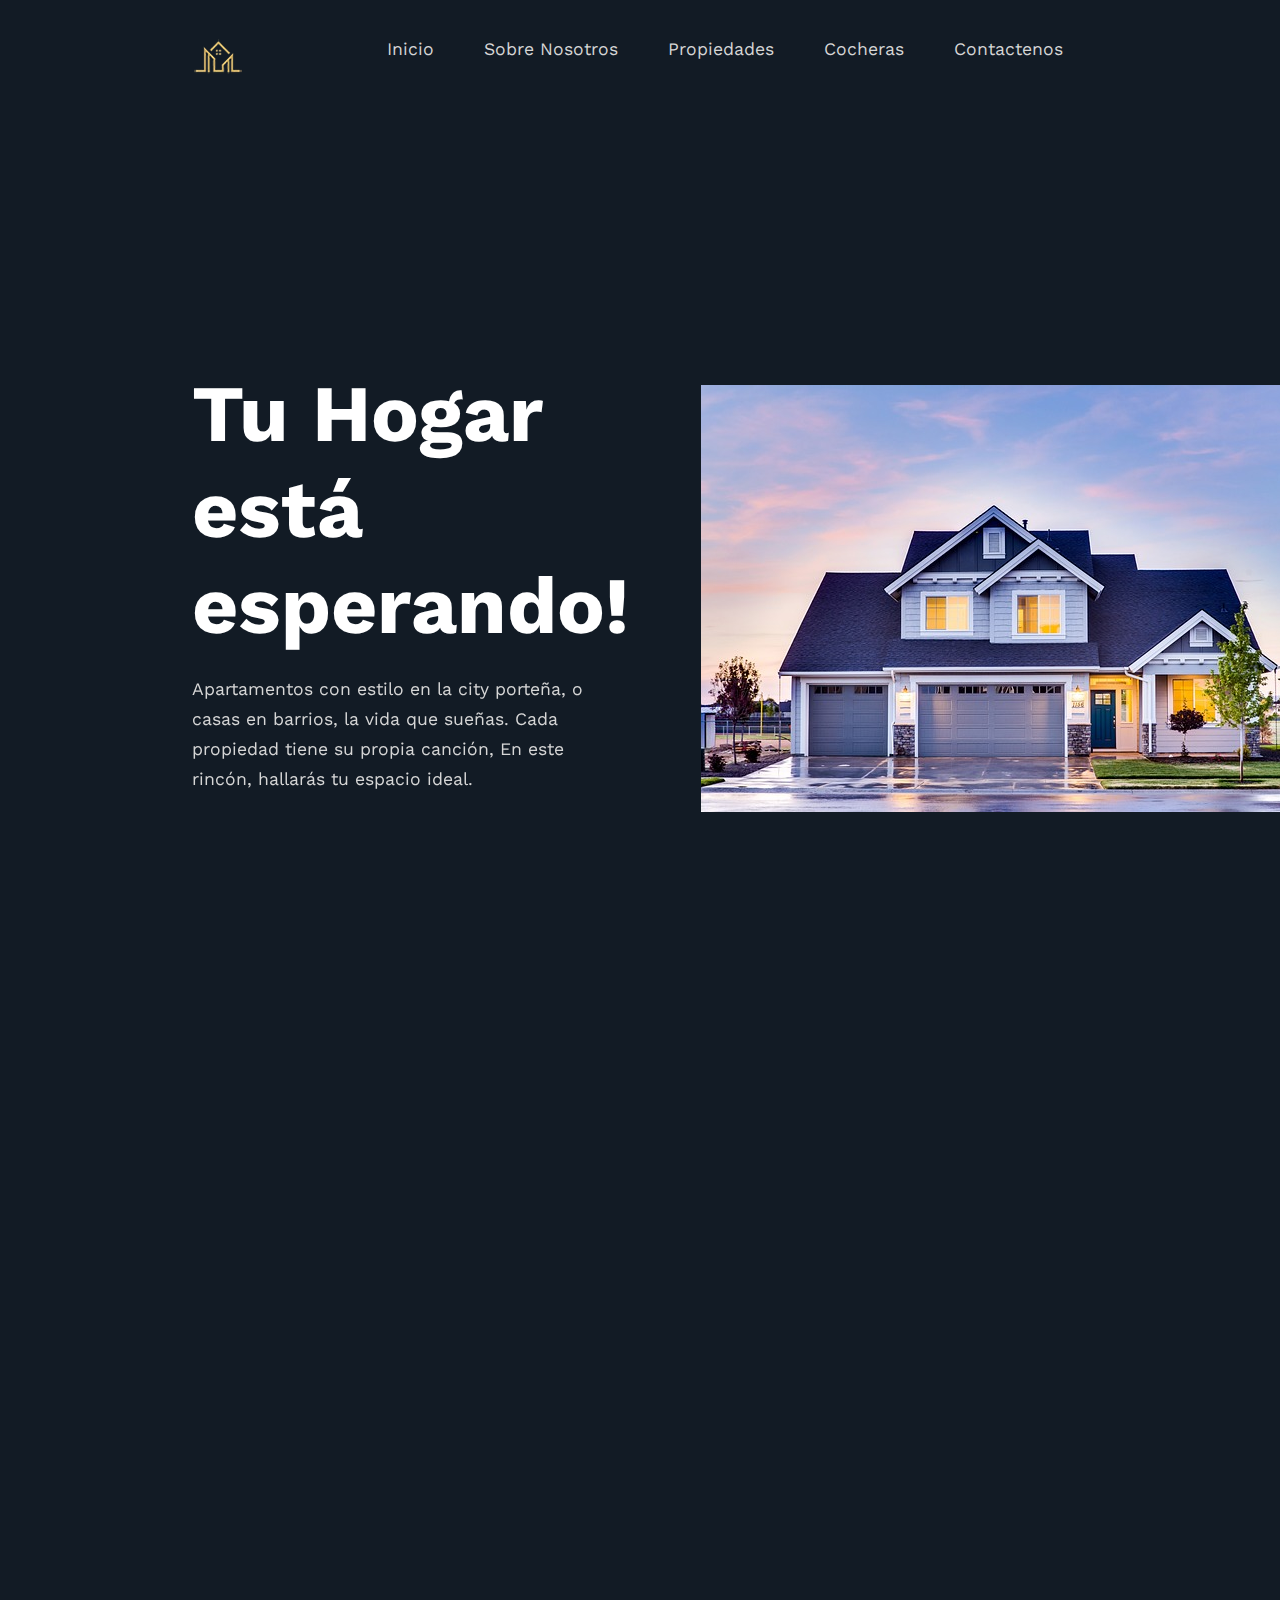
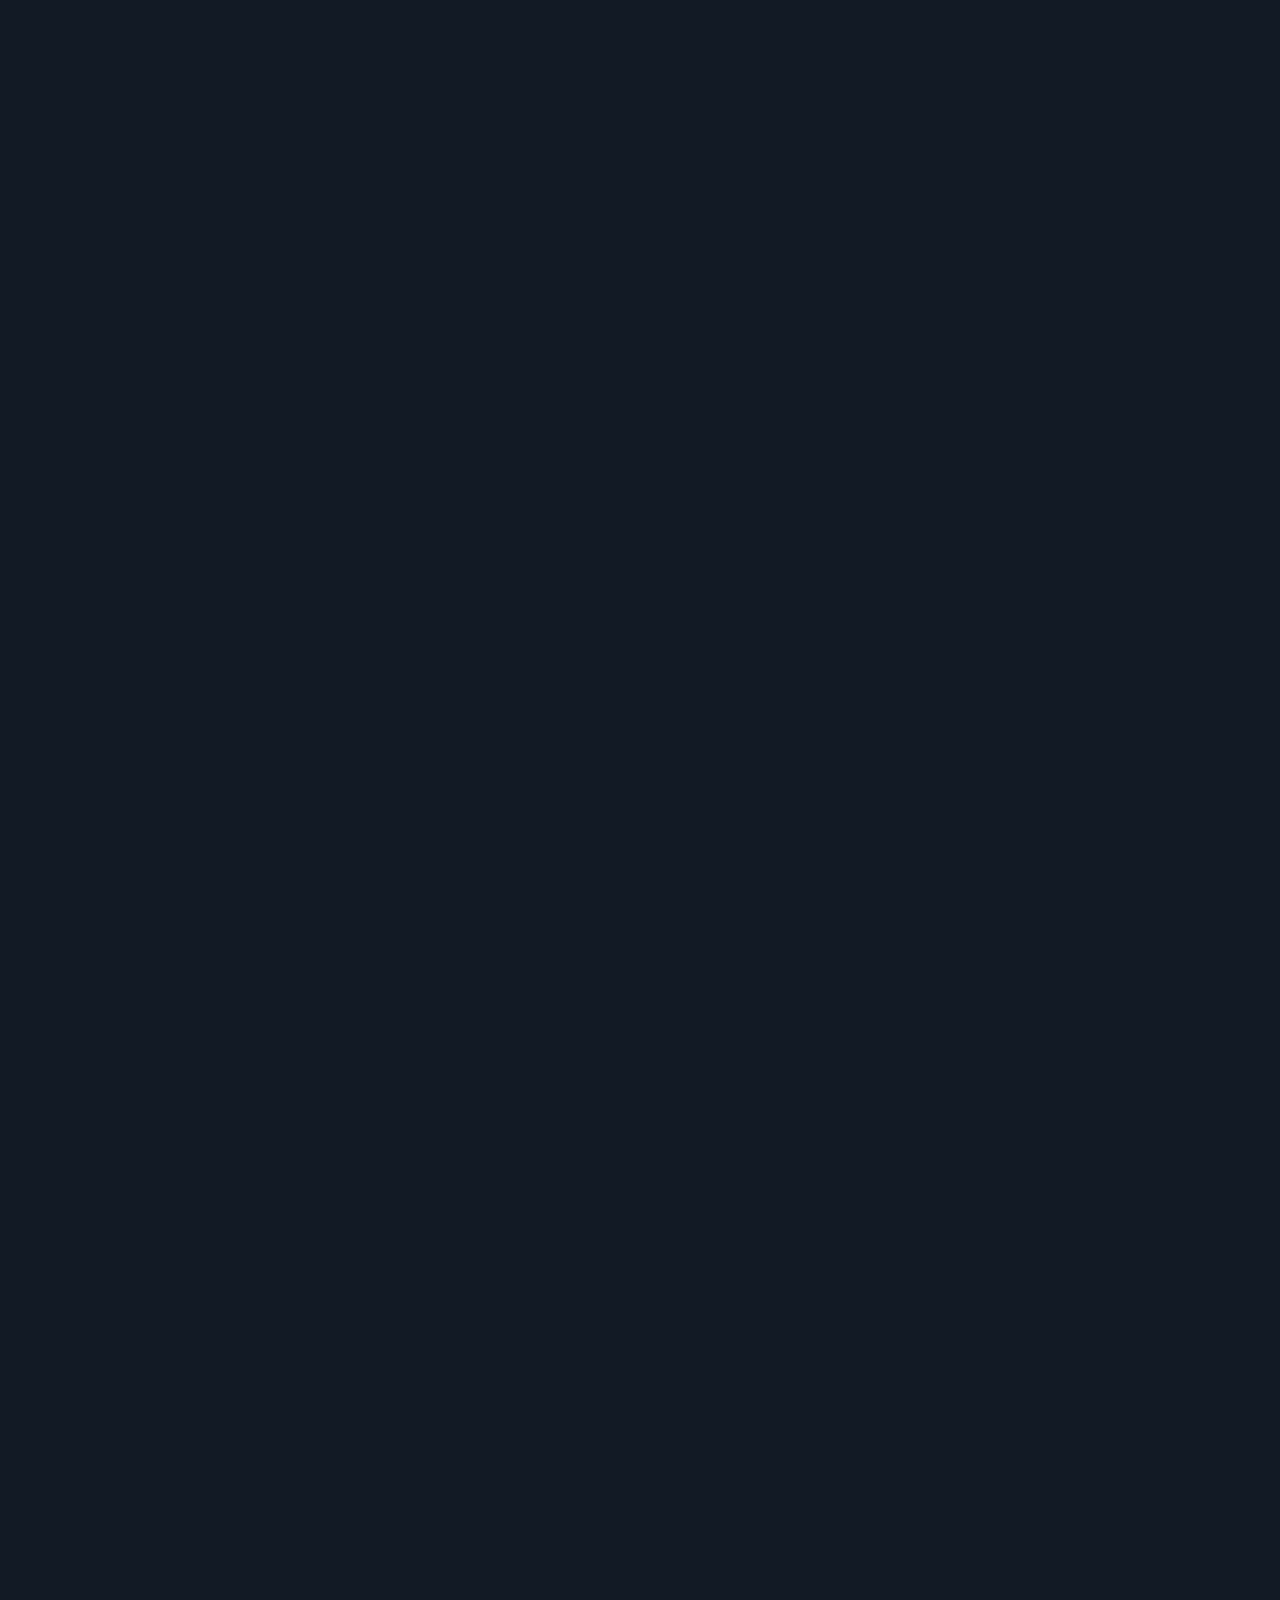
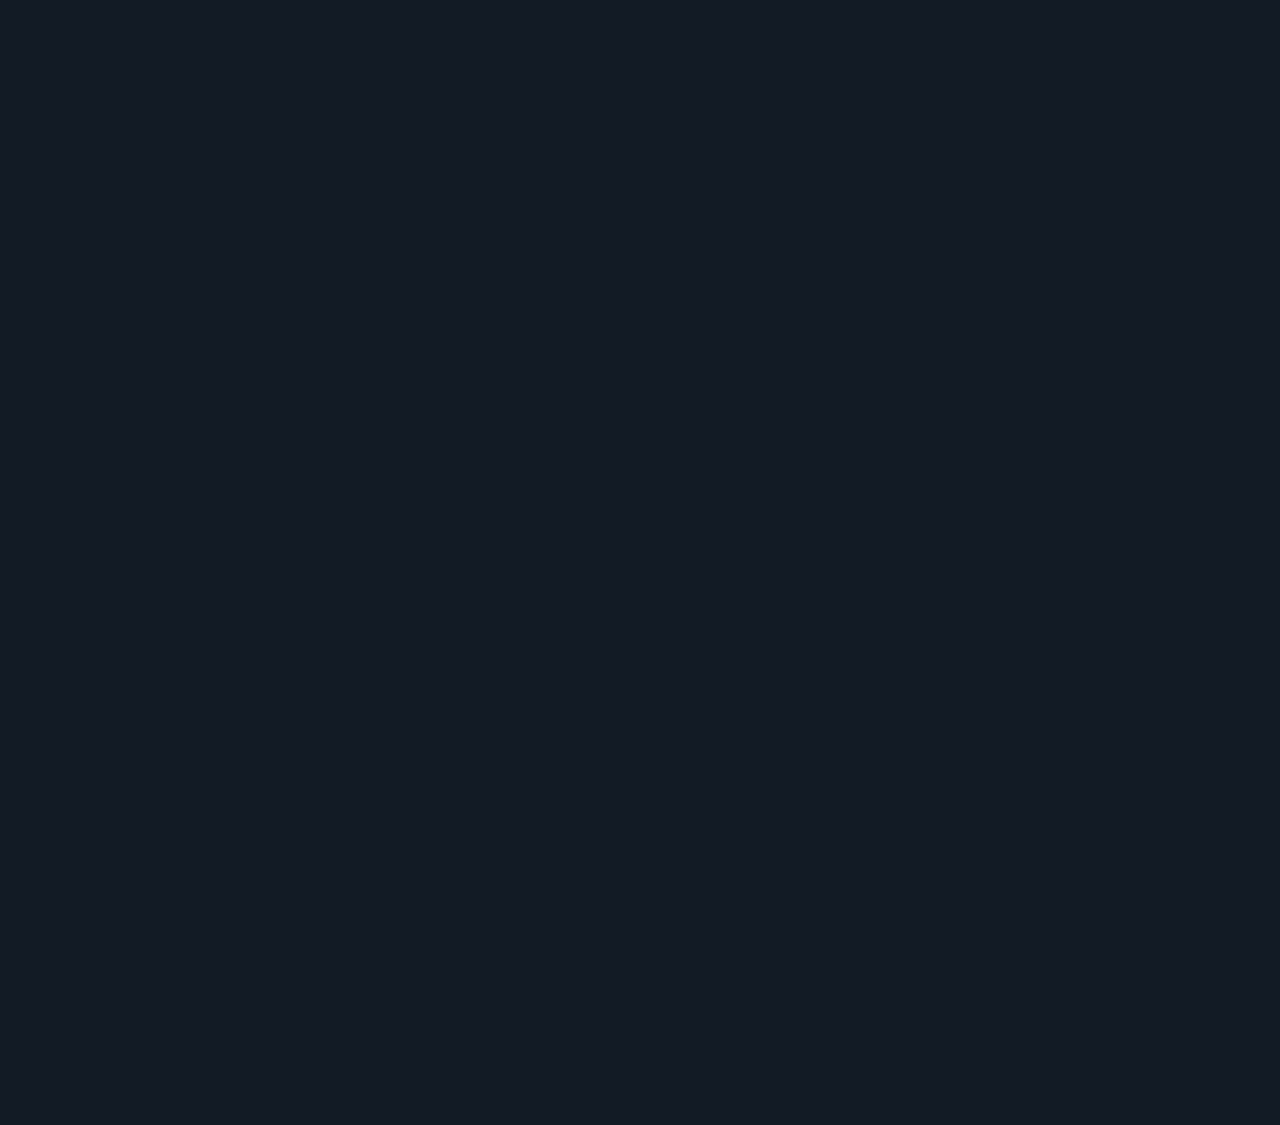
==== index.html @ 07f7d5d2 "first commit" ====
<!DOCTYPE html>
<html lang="es">

<head>
    <meta charset="UTF-8">
    <meta name="viewport" content="width=device-width, initial-scale=1.0">
    <title>Facilitaciones Inmuebles</title>
    <link rel="stylesheet" href="style.css">

    <!--Box icons link-->

    <link rel="stylesheet" href="https://unpkg.com/boxicons@latest/css/boxicons.min.css">

    <!--Google Fonts link -->
    <link rel="preconnect" href="https://fonts.googleapis.com">
    <link rel="preconnect" href="https://fonts.gstatic.com" crossorigin>
    <link
        href="https://fonts.googleapis.com/css2?family=Tektur&family=Work+Sans:ital,wght@0,300;0,400;0,700;0,800;0,900;1,200;1,600&display=swap"
        rel="stylesheet">
    <link rel="stylesheet" href="https://unpkg.com/aos@next/dist/aos.css" />

</head>

<body>
    <!--Header-->
    <header>
        <a href="/index.html" class="Logo">
            <img src="/img/logo-v2.png">
        </a>
    
        <input type="checkbox" id="menu-toggle">
        <label for="menu-toggle" class="hamburger">
            <i class='bx bx-menu'></i>
        </label>
    
        <ul class="navbar">
            <li><a href="/index.html">Inicio</a></li>
            <li><a href="/#about-section">Sobre Nosotros</a></li>
            <li><a href="/properties.html">Propiedades</a></li>
            <li><a href="/garage.html">Cocheras</a></li>
            <li><a href="/contact.html">Contactenos</a></li>
        </ul>
    </header>
    

    <!--Home section-->
    <section class="home">
        <div class="home-text" data-aos="zoom-in-up">
            <h1>Tu Hogar está esperando!</h1>
            <p>Apartamentos con estilo en la city porteña,
                o casas en barrios, la vida que sueñas.
                Cada propiedad tiene su propia canción,
                En este rincón, hallarás tu espacio ideal.</p>
        </div>
        <div class="home-img" data-aos="zoom-in-up">
            <img src="/img/hero.jpg">
        </div>

    </section>


    <!---property section-->
    <section class="property" data-aos="zoom-in-up">
        <div class="center-left">
            <h2>Residencias Populares</h2>
        </div>
        <div class="property-content">
            <div class="row">
                <a href="/RESIDENCIAS/ALQUILERES/Alquiler-1.html"> <img src="/img/frentelibertador600.jpg" ></a>
                <h5>Alquiler Vicente López</h5>
                <p>Av. del Libertador 600, B1638 Vicente López, Provincia de Buenos Aires</p>
                <div class="list">
                    <a href="#" class="Residence-list">
                        <i class='bx bx-bed'></i>
                        4 ambientes
                    </a>
                    <a href="#" class="Residence-list">
                        <i class='bx bx-bath'></i>
                        2 Baños
                    </a>
                    <a href="#" class="Residence-list">
                        <i class='bx bx-shape-square'></i>
                        200 m²
                    </a>

                </div>
            </div>
            <div class="row">
                <a href="/RESIDENCIAS/ALQUILERES/Alquiler-2.html"> <img src="/img/fotos de deptos y cocheras/Departamento en venta/Alquileres/98mts 3 dormitorios 2 baños/foto 1.jpg" ></a>
                <h5>Alquiler Vicente López</h5>
                <p>Av. del Libertador 600, B1638 Vicente López, Provincia de Buenos Aires</p>
                <div class="list">
                    <a href="#" class="Residence-list">
                        <i class='bx bx-bed'></i>
                        4 ambientes
                    </a>
                    <a href="#" class="Residence-list">
                        <i class='bx bx-bath'></i>
                        2 Baños
                    </a>
                    <a href="#" class="Residence-list">
                        <i class='bx bx-shape-square'></i>
                        200 m²
                    </a>
                </div>
            </div>
            <div class="row">
                <div class="row">
                    <a href="/RESIDENCIAS/VENTAS/Venta-1.html"> <img src="/img/fotos de deptos y cocheras/Departamento en venta/Venta/Monoambiente/foto 1.jpg" ></a>
                    <h5>Venta Vicente López</h5>
                    <p>Av. del Libertador 600, B1638 Vicente López, Provincia de Buenos Aires</p>
                    <div class="list">
                        <a href="#" class="Residence-list">
                            <i class='bx bx-bed'></i>
                            1 ambientes
                        </a>
                        <a href="#" class="Residence-list">
                            <i class='bx bx-bath'></i>
                            1 Baños
                        </a>
                        <a href="#" class="Residence-list">
                            <i class='bx bx-shape-square'></i>
                            150 m²
                        </a>
                    </div>
                </div>
            </div>
        </div>
        <div class="center-btn">
            <a href="properties.html" class="btn">Mostrar todas las propiedades</a>
        </div>
    </section>
    <!--About Section-->
    <section class="about" id="about-section">
        <div class="about-img" data-aos="zoom-in-up">
            <img src="/img/Group-1.png">
        </div>
        <div class="about-text" data-aos="zoom-in-up">
            <h2>Nos encargamos de ayudarte a encontrar tu hogar.</h2>
            <p>En Facilitaciones de inmuebles, hacemos realidad tus sueños de hogar.
                Nuestro experimentado equipo te guía en cada paso, con servicios
                personalizados que se adaptan a tus necesidades. Conocemos la región
                a la perfección y encontramos la propiedad perfecta para ti,
                ya sea una casa familiar, un moderno apartamento o una inversión.
                Te proporcionamos información detallada del mercado y te acompañamos
                en todo el proceso de compra o venta. Tu hogar es donde creas recuerdos
                y construyes tu futuro, y estamos aquí como tu socio de confianza en esta
                emocionante búsqueda. ¡Contáctanos hoy y comienza tu viaje hacia la casa
                de tus sueños!
            </p>
            <a href="contact.html" class="btn">Contáctenos</a>
        </div>
    </section>

    <!--Subscribe-->
    <section class="Subscribe" data-aos="zoom-in-up">
        <div class="Subscribe-content">
            <h2>La forma más sencilla es con Facilitaciones Inmuebles.</h2>
            <p>Tu socio de confianza cuando se trata de simplificar el proceso de compra y venta de propiedades. Somos
                expertos intermediarios que se encargan de hacer que todo el proceso sea más sencillo y sin
                complicaciones.</p>
            <a href="contact.html" class="btn">Comencemos</a>
        </div>
    </section>


    <!--Contact-->
    <section class="contact" data-aos="zoom-in-up">
        <div class="contact-content">
            <strong><p>Seguinos en nuestras redes sociales para no perderte de nuestras últimas ofertas y novedades!</strong></p>
            <div class="icons">
                <a href="https://www.facebook.com/groups/1122901311881022"><i class='bx bxl-facebook-circle'></i></a>
                <a href="https://www.instagram.com/facilitaciones_de_inmuebles/"><i class='bx bxl-instagram'></i></a>
                <a href="https://twitter.com/facilinmueble"><i class='bx bxl-twitter'></i></a>
                <a href="https://www.youtube.com/channel/UCxUfkBhnDYmLsDqbHY0Kmqw"><i class='bx bxl-youtube'></i></a>
            </div>
        </div>
    </section>
    <script src="https://unpkg.com/aos@next/dist/aos.js"></script>
    <script>
     AOS.init({
            offset: 50,
            duration: 1200
        });
    </script>

    <script src="script.js"></script>
</body>


</html>
---- style.css ----
* {
    padding: 0;
    margin: 0;
    box-sizing: border-box;
    text-decoration: none;
    list-style: none;
    border: none;
    outline: none;
    scroll-behavior: smooth;
    font-family: 'Work Sans', sans-serif;
}

:root {
    --h1-font: 5rem;
    --h2-font: 2.9rem;
    --p-font: 1.1rem;
    --bg-color: #121b25;
    --text-color: #ffffff;
    --main-color: #1aa090;
    --other-color: #d6d6d6;
}

body {
    background: var(--bg-color);
    color: var(--text-color);
}

header {
    width: 100%;
    position: fixed;
    top: 0;
    z-index: 1000;
    display: flex;
    justify-content: space-between;
    padding: 39px 15%;
    transition: all .50s ease;
    background-color: var(--bg-color);
}

.navbar {
    display: flex;
    background-color: var(--bg-color);
}

.navbar a {
    padding: 10px 25px;
    font-size: var(--p-font);
    color: var(--other-color);
    transition: all .40s ease;
}

#menu-icon {
    color: var(--text-color);
    font-size: 36px;
    cursor: pointer;
    display: none;
}

section {
    padding: 300px 15% 0px;
}

#section-departamentos{
    margin: 0; 
    padding: 10px 0;
}


.home {
    height: 100vh;
    display: grid;
    grid-template-columns: repeat(2, 1fr);
    align-items: center;
    gap: 4.5rem;
}

.home-text h1 {
    font-size: var(--h1-font);
    line-height: 1.2;
    margin-bottom: 20px;
}

.home-text p {
    font-size: var(--p-font);
    color: var(--other-color);
    line-height: 30px;
    margin-bottom: 2.5rem;
}

.property-content {
    display: grid;
    grid-template-columns: repeat(auto-fit, minmax(300px, auto));
    align-items: center;
    justify-content: center;
    gap: 2rem;
    margin-top: 4.5rem;
}

.row {
    position: relative;
    cursor: pointer;
    text-align: center;
}

.row img {
    width: 100%;
    height: 200px; /* Define un tamaño fijo para todas las imágenes */
    object-fit:cover; /* Asegura que la imagen cubra el área definida sin distorsión */
    margin-bottom: 20px;
}
.row video {
    width: 100%;
    height: 200px; /* Define un tamaño fijo para todas las imágenes */
    object-fit:cover; /* Asegura que la imagen cubra el área definida sin distorsión */
    margin-bottom: 20px;
}

.row h5 {
    font-size: 26px;
    font-weight: 600;
    margin-bottom: 10px;
}

.row p {
    font-size: var(--p-font);
    color: var(--other-color);
    margin-bottom: 20px;
}

.list {
    display: flex;
    align-items: center;
    gap: 2rem;
}

.list a {
    color: var(--text-color);
    font-size: var(--p-font);
}

.center-btn {
    text-align: center;
    margin-top: 4rem;
}

.btn {
    display: inline-block;
    padding: 18px 28px;
    background: var(--main-color);
    color: var(--text-color);
    font-size: 17px;
    font-weight: 500;
    transition: all .50s ease;
}

.btn:hover {
    transform: translateY(-7px) scale(0.9);
}

.about {
    display: grid;
    grid-template-columns: repeat(2, 1fr);
    align-items: center;
    gap: 4.5rem;
}

.about-img img {
    width: 100%;
    height: auto;
}

.about-text h2 {
    font-size: var(--h2-font);
    margin-bottom: 25px;
}

.about-text p {
    font-size: var(--p-font);
    color: var(--other-color);
    line-height: 30px;
    margin-bottom: 50px;
}

@media (max-width: 1170px) {
    #menu-icon {
        display: block;
    }

    .navbar {
        position: absolute;
        top: 100%;
        right: -100%;
        width: 270px;
        height: 100vh;
        flex-direction: column;
        background: #101821;
        padding: 20px 15px;
        gap: 0.5rem;
        text-align: left;
        transition: all .050s ease;
    }

    .navbar a {
        display: block;
        font-size: 20px;
        padding: 15px;
    }

    .navbar.open {
        right: 0;
    }

    .home {
        grid-template-columns: 1fr;
        gap: 1rem;
        height: auto;
    }

    .home-text {
        order: 2;
        width: 100%;
        max-width: 900px;
    }

    .home-img {
        width: 100%;
        max-width: 480px;
        margin: 0 auto;
        padding-top: 20px;
    }

    .about {
        grid-template-columns: 1fr;
    }
}

  .contact{
    display: grid;
    grid-template-columns: repeat(auto-fit, minmax(100px, auto));
    gap: 2rem;
    padding-top: 120px; 
    justify-content: center;
}
.contact-content h4{
    margin-bottom: 1.5rem;
    font-size: 20px;
}
.contact-content li{
    margin-bottom: 16px;
}
.contact-content li a{
    display: block;
    color: var(--other-color);
    font-size: 15px;
    font-weight: 400;
    transition: all .45s ease;

}
.contact-content li a:hover{
    transform: translateY(-3px) translateX(-5px);
    color: var(--text-color);
}
.contact-content p{
    color: var(--other-color);
    font-size: var(--p-font);
    line-height: 30px;
    margin: 20px 0;
}
.icons a{
    display: inline-block;
    font-size: 22px;
    color: var(--other-color);
    margin-right: 17px;
    transition: all .45s ease;
}
.icons a:hover{
    transform: translateY(-3px);
    color: var(--text-color);
}

  .Subscribe-content{
    display: flex;
    align-items: center;
    justify-content: center;
    flex-direction: column;
    text-align: center;
    background: url(../img/ss.jpg);
    background-size: cover;
    background-position: center;
    border-radius: 20px;
    padding: 6rem 2rem;
}
.Subscribe-content h2{
    font-size: var(--h2-font);
    margin-bottom: 12px;
}
.Subscribe-content p{
    font-size: var(--p-font);
    line-height: 30px;
    margin-bottom: 27px;

}



/*CONTACTO*/
.form-contact {
    max-width: 600px;
    margin: 200px auto; 
    padding: 20px;
    background-color:var(--bg-color);
    border-radius: 10px;
  }
  
  .input-group {
    display: flex;
    flex-wrap: wrap;
    gap: 10px; 
}
  
  .input-group input,
  .input-group textarea {
    flex: 1; 
    padding: 10px;
    margin-bottom: 10px;
  }
  
  @media (max-width: 768px) {
    .form-contact {
      padding: 20px; 
    }
  
    .input-group {
      flex-direction: column; 
    }
  
    .input-group input,
    .input-group textarea {
      width: 100%; 
    }
  }
  

/*MENU HAMBURGUESA*/
/* Estilo del menú hamburguesa */
.hamburger {
    display: none;
    cursor: pointer;
}

.hamburger i {
    font-size: 28px;
}

#menu-toggle {
    display: none;
}

@media (max-width: 768px) {
    .navbar {
        display: none;
        flex-direction: column;
        width: 100%;
        position: absolute;
        top: 60px;
        left: 0;
        background-color: var(--bg-color);
        border-top: 1px solid #ccc;
    }

    .navbar li {
        width: 100%;
        text-align: center;
    }

    .navbar li a {
        display: block;
        padding: 15px;
        border-bottom: 1px solid #ccc;
    }

    #menu-toggle:checked + .hamburger + .navbar {
        display: flex;
    }

    .hamburger {
        display: block;
    }
}





/*CARROUSEL DE DEPARTAMENTOS*/
/* Carousel Styles */
h6{
    
    font-size:1.7rem;
    text-align: center;

}
#mi-imagen{
max-width: 20px;
}
#features .p{
    font-size:20em; /* Tamaño de fuente */
    line-height: 1.5; /* Altura de línea */
    color: #666; /* Color del texto */
    margin-bottom: 20px; /* Margen inferior */
    
}


/*VIDEO */
.video-container {
    position: relative;
    display: flex;
    justify-content: center;
    align-items: center;
    flex-direction: column;
}

video {
    width: 100%;
    max-width: 600px; /* Ajusta el ancho máximo del video según tu diseño */
    height: auto;
}

.video-controls {
    margin-top: 10px;
}

.video-controls button {
    margin: 0 5px;
    padding: 10px 20px;
    background-color: #007bff;
    color: white;
    border: none;
    border-radius: 5px;
    cursor: pointer;
}

.video-controls button:hover {
    background-color: #0056b3;
}

/*CSS CARROUSEL*/
.carousel {
    position: relative;
    overflow: hidden;
    width: 100%;
    max-width: 300px; /* Ajusta el ancho máximo según tu diseño */
    margin: 0 auto; /* Centra el carrusel horizontalmente */
}


.carousel input[type="radio"] {
    display: none;
    
}

.carousel-slides {
    display: flex;
    transition: transform 0.5s ease-in-out;
    width: 400%; /* Ajusta el ancho total del carrusel según el número de slides */
}

.carousel-slide {
    flex: 0 0 25%; /* Cada slide ocupa el 25% del contenedor */
    display: flex;
    justify-content: center;
    align-items: center;
    text-align: center;
}


.carousel-slide img, .carousel-slide video {
    width: auto;
    height: auto;
    max-height: 300px; /* Ajusta la altura máxima de las imágenes y videos según tu diseño */
    object-fit: cover; /* Ajusta cómo se ajustan las imágenes y videos dentro de los slides */
}

#slide1:checked ~ .carousel-slides {
    transform: translateX(0%);
}

#slide2:checked ~ .carousel-slides {
    transform: translateX(-25%);
}

#slide3:checked ~ .carousel-slides {
    transform: translateX(-50%);
}

#slide4:checked ~ .carousel-slides {
    transform: translateX(-75%);
}
#slide5:checked ~ .carousel-slides {
    transform: translateX(-100%);
}

#slide6:checked ~ .carousel-slides {
    transform: translateX(-125%);
}

#slide7:checked ~ .carousel-slides {
    transform: translateX(-150%);
}

#slide8:checked ~ .carousel-slides {
    transform: translateX(-175%);
}
#slide9:checked ~ .carousel-slides {
    transform: translateX(-200%);
}
#slide10:checked ~ .carousel-slides {
    transform: translateX(-225%);
}
#slide11:checked ~ .carousel-slides {
    transform: translateX(-250%);
}
#slide12:checked ~ .carousel-slides {
    transform: translateX(-275%);
}

.carousel-controls {
    display: flex;
    justify-content: center;
    position: absolute;
    bottom: 10px;
    width: 100%;
}

.carousel-control {
    width: 10px;
    height: 10px;
    background: rgba(0, 0, 0, 0.5);
    margin: 0 5px;
    border-radius: 50%;
    cursor: pointer;
}
/*MAPA RESPONSIVO*/
.map-container {
    position: relative;
    width: 100%;
    padding-bottom: 75%; /* Proporción de aspecto (altura/ancho) del mapa */
    height: 0;
    overflow: hidden;
}

.map-container iframe {
    position: absolute;
    top: 0;
    left: 0;
    width: 100%;
    height: 100%;
    border: 0;
}
/*alquiler 2 test*/
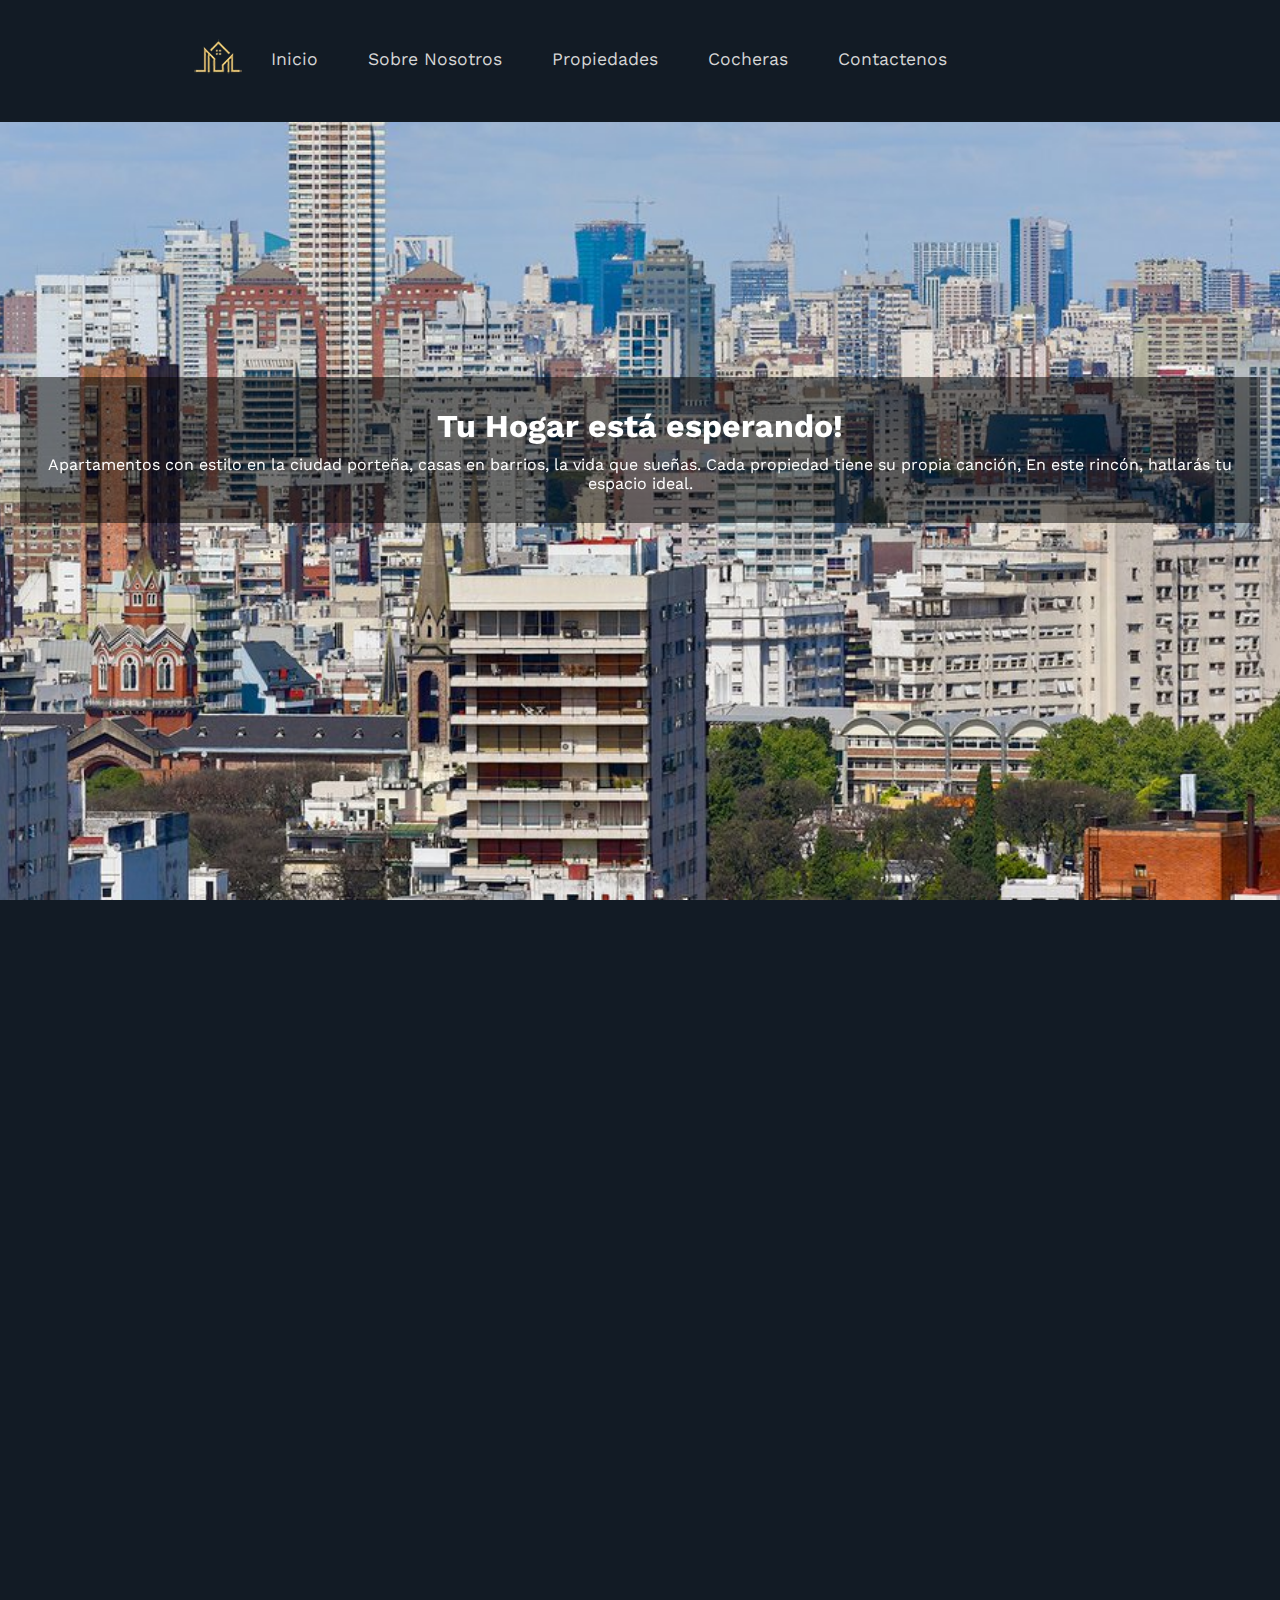
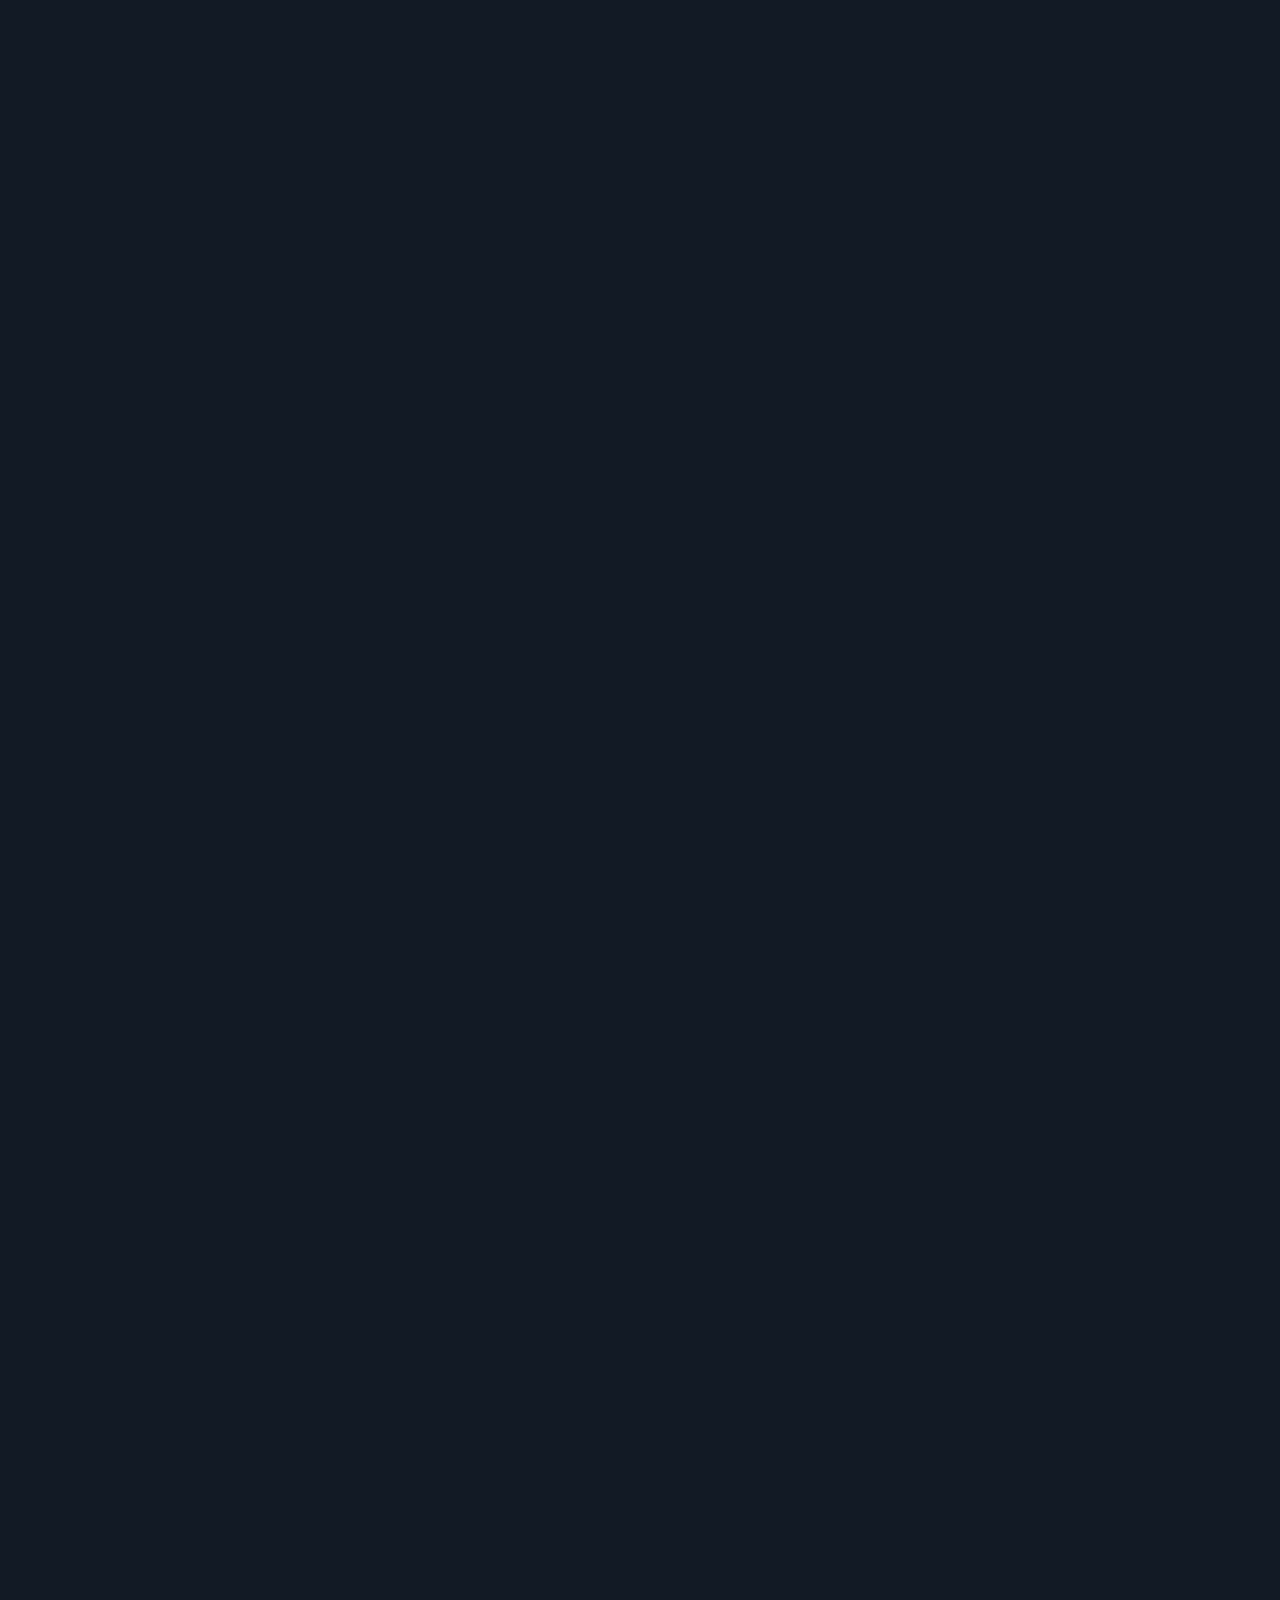
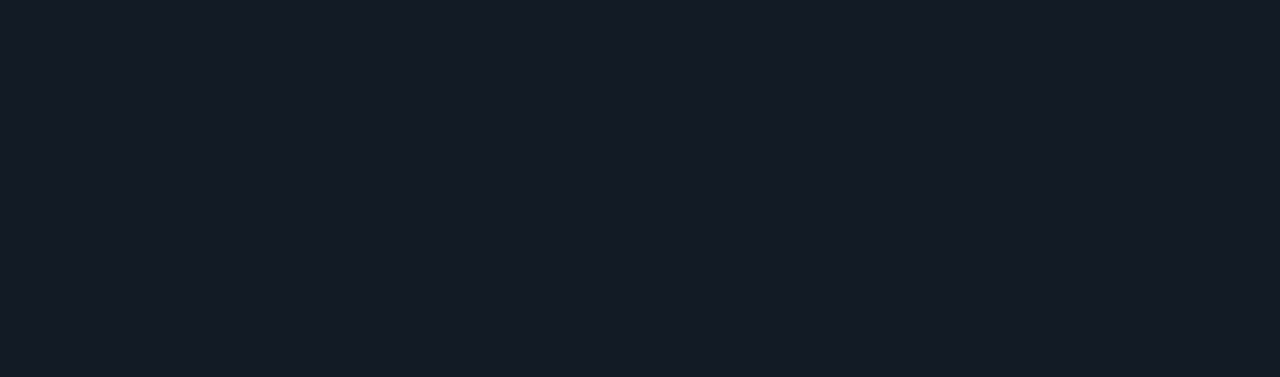
==== commit 4d37d726: "third coment, se cambia el home, los botones" ====
--- a/index.html
+++ b/index.html
@@ -47,15 +47,11 @@
     <section class="home">
         <div class="home-text" data-aos="zoom-in-up">
             <h1>Tu Hogar está esperando!</h1>
-            <p>Apartamentos con estilo en la city porteña,
-                o casas en barrios, la vida que sueñas.
+            <p>Apartamentos con estilo en la ciudad porteña,
+                casas en barrios, la vida que sueñas.
                 Cada propiedad tiene su propia canción,
                 En este rincón, hallarás tu espacio ideal.</p>
-        </div>
-        <div class="home-img" data-aos="zoom-in-up">
-            <img src="/img/hero.jpg">
-        </div>
-
+        </div>   
     </section>
 
 
--- a/style.css
+++ b/style.css
@@ -41,6 +41,12 @@
 .navbar {
     display: flex;
     background-color: var(--bg-color);
+    top: 0;
+    left: 0;
+    width: 100%;
+    background-color: var(--bg-color);
+    padding: 10px 0;
+    z-index: 1000;
 }
 
 .navbar a {
@@ -58,7 +64,7 @@
 }
 
 section {
-    padding: 300px 15% 0px;
+    padding: 100px 15% 0px;
 }
 
 #section-departamentos{
@@ -66,27 +72,32 @@
     padding: 10px 0;
 }
 
-
 .home {
-    height: 100vh;
-    display: grid;
-    grid-template-columns: repeat(2, 1fr);
-    align-items: center;
-    gap: 4.5rem;
-}
-
-.home-text h1 {
-    font-size: var(--h1-font);
-    line-height: 1.2;
-    margin-bottom: 20px;
-}
-
+    position: relative; /* Para poder posicionar elementos hijos relativamente */
+    display: flex; /* Flexbox para alinear verticalmente el contenido */
+    align-items: center; /* Centra verticalmente el contenido */
+    justify-content: center; /* Centra horizontalmente el contenido */
+    text-align: center; /* Alineación del texto */
+    height: 100vh; /* Altura de la sección, ajustable según necesites */
+    background-image: url('/img/BsAs-edificios.jpg'); /* Imagen de fondo */
+    background-size: cover; /* Ajusta la imagen para cubrir todo el fondo */
+    background-position: center; /* Centra la imagen en el fondo */
+    color: white; /* Color del texto */
+    padding: 20px; /* Espaciado interior */
+}
+
+.home-text {
+    max-width: 100%;
+    margin: 0 auto; /* Centra el contenido */
+    padding: 20px; /* Espaciado interior */
+    background-color: rgba(0, 0, 0, 0.5); /* Fondo semitransparente para el texto */
+}
+
+.home-text h1,
 .home-text p {
-    font-size: var(--p-font);
-    color: var(--other-color);
-    line-height: 30px;
-    margin-bottom: 2.5rem;
-}
+    margin: 10px 0; /* Espaciado entre los elementos */
+}
+
 
 .property-content {
     display: grid;
@@ -234,6 +245,16 @@
         grid-template-columns: 1fr;
     }
 }
+@media (max-width: 768px) {
+    .navbar {
+        padding: 10px 15px; /* Ajusta el espaciado de los enlaces en dispositivos móviles */
+    }
+
+    .home {
+        padding-top: 80px; /* Ajusta el espacio superior para dejar espacio para la navbar */
+        margin-top: 80px; /* Ajusta según el tamaño de la navbar */
+    }
+}
 
   .contact{
     display: grid;
@@ -278,12 +299,10 @@
     transform: translateY(-3px);
     color: var(--text-color);
 }
-
-  .Subscribe-content{
+.Subscribe {
     display: flex;
     align-items: center;
     justify-content: center;
-    flex-direction: column;
     text-align: center;
     background: url(../img/ss.jpg);
     background-size: cover;
@@ -291,16 +310,45 @@
     border-radius: 20px;
     padding: 6rem 2rem;
 }
-.Subscribe-content h2{
+
+.Subscribe-content {
+    max-width: 800px;
+    text-shadow: 2px 2px 4px rgba(0, 0, 0, 0.5); /* Sombra para mejorar la legibilidad del texto */
+    color: white; /* Color del texto */
+}
+
+.Subscribe-content h2 {
     font-size: var(--h2-font);
     margin-bottom: 12px;
 }
-.Subscribe-content p{
+
+.Subscribe-content p {
     font-size: var(--p-font);
     line-height: 30px;
     margin-bottom: 27px;
-
-}
+}
+
+.btn {
+    display: inline-block;
+    padding: 10px 20px;
+    background-color: #fff; /* Color de fondo del botón */
+    color: #333; /* Color del texto del botón */
+    text-decoration: none;
+    border-radius: 5px;
+    transition: background-color 0.3s ease;
+}
+
+.btn:hover {
+    background-color: #f0f0f0; /* Cambio de color al pasar el mouse */
+}
+
+/* Media query para ajustes en versiones responsive */
+@media (max-width: 768px) {
+    .Subscribe {
+        padding: 4rem 1rem; /* Ajusta el espaciado en dispositivos móviles */
+    }
+}
+
 
 
 
@@ -481,6 +529,7 @@
     height: auto;
     max-height: 300px; /* Ajusta la altura máxima de las imágenes y videos según tu diseño */
     object-fit: cover; /* Ajusta cómo se ajustan las imágenes y videos dentro de los slides */
+    
 }
 
 #slide1:checked ~ .carousel-slides {
@@ -532,11 +581,12 @@
     position: absolute;
     bottom: 10px;
     width: 100%;
+    padding: 1px;
 }
 
 .carousel-control {
-    width: 10px;
-    height: 10px;
+    width: 40px;
+    height: 30px;
     background: rgba(0, 0, 0, 0.5);
     margin: 0 5px;
     border-radius: 50%;
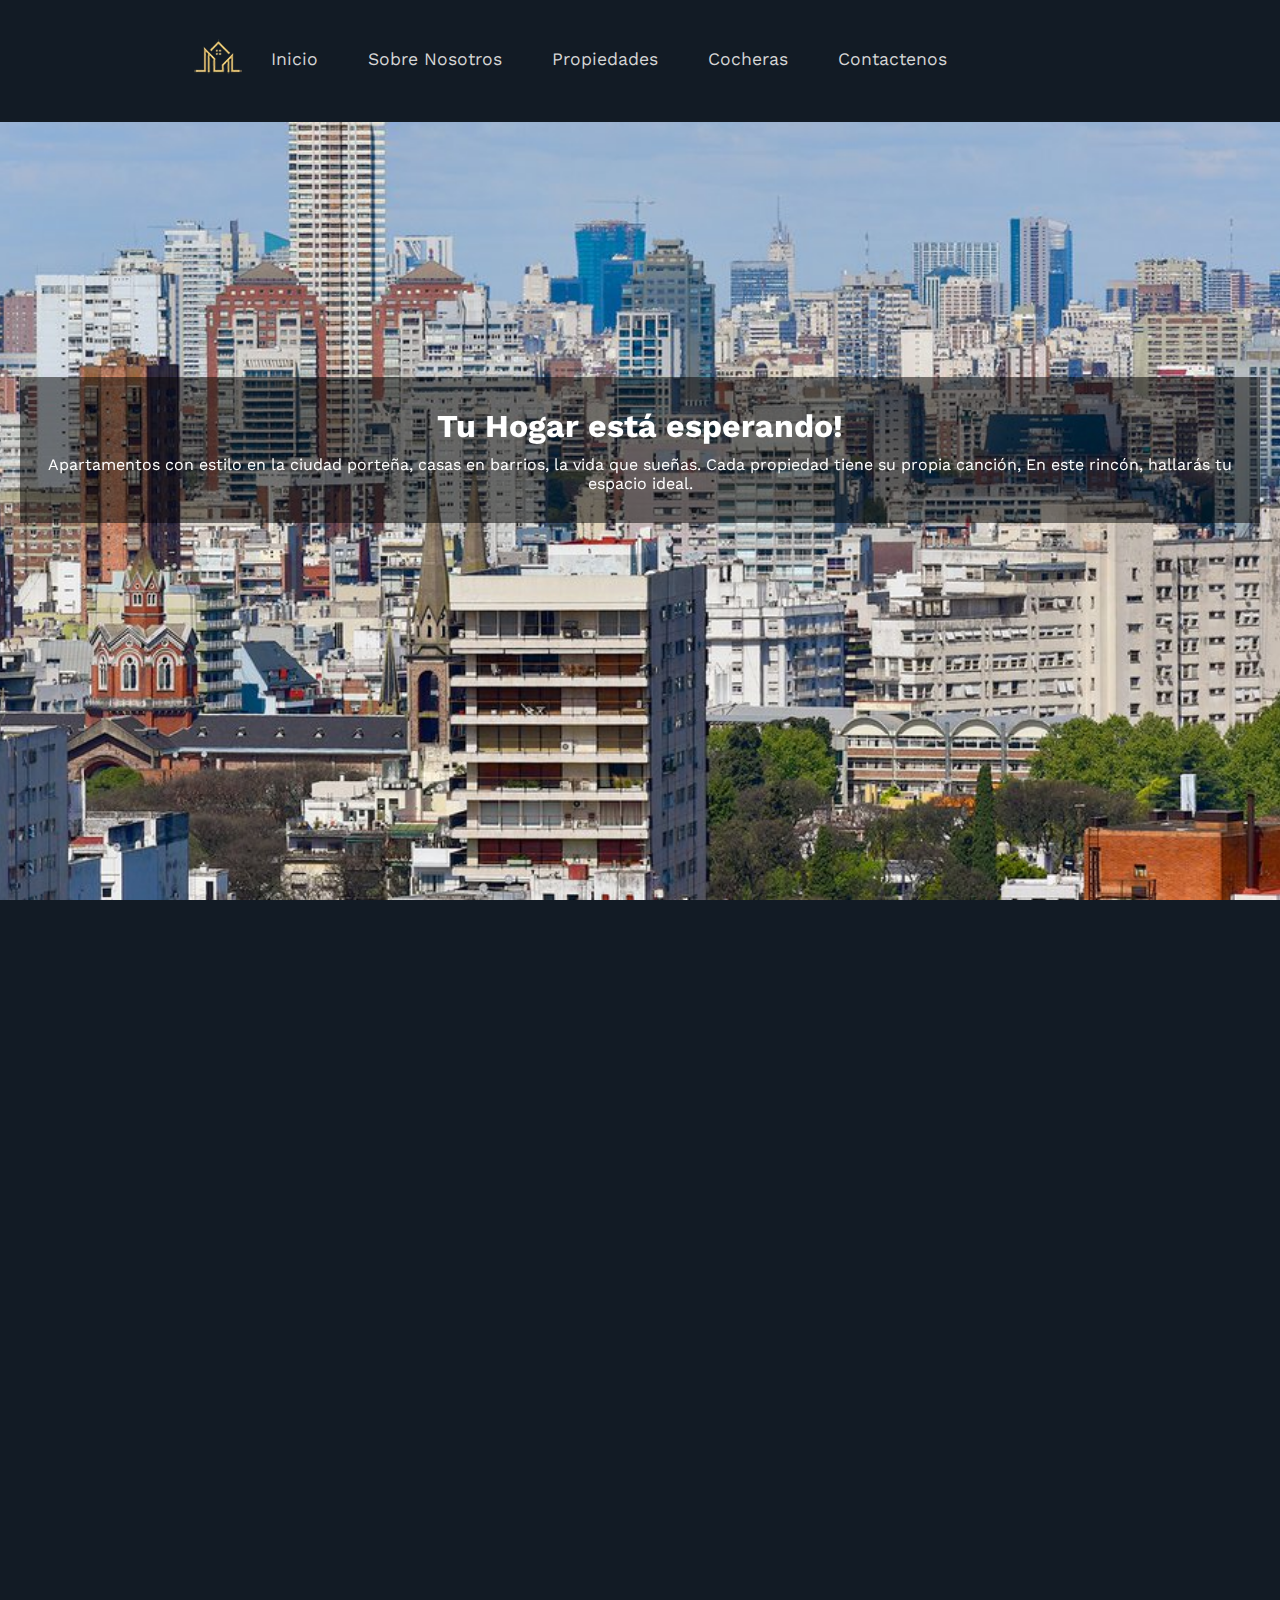
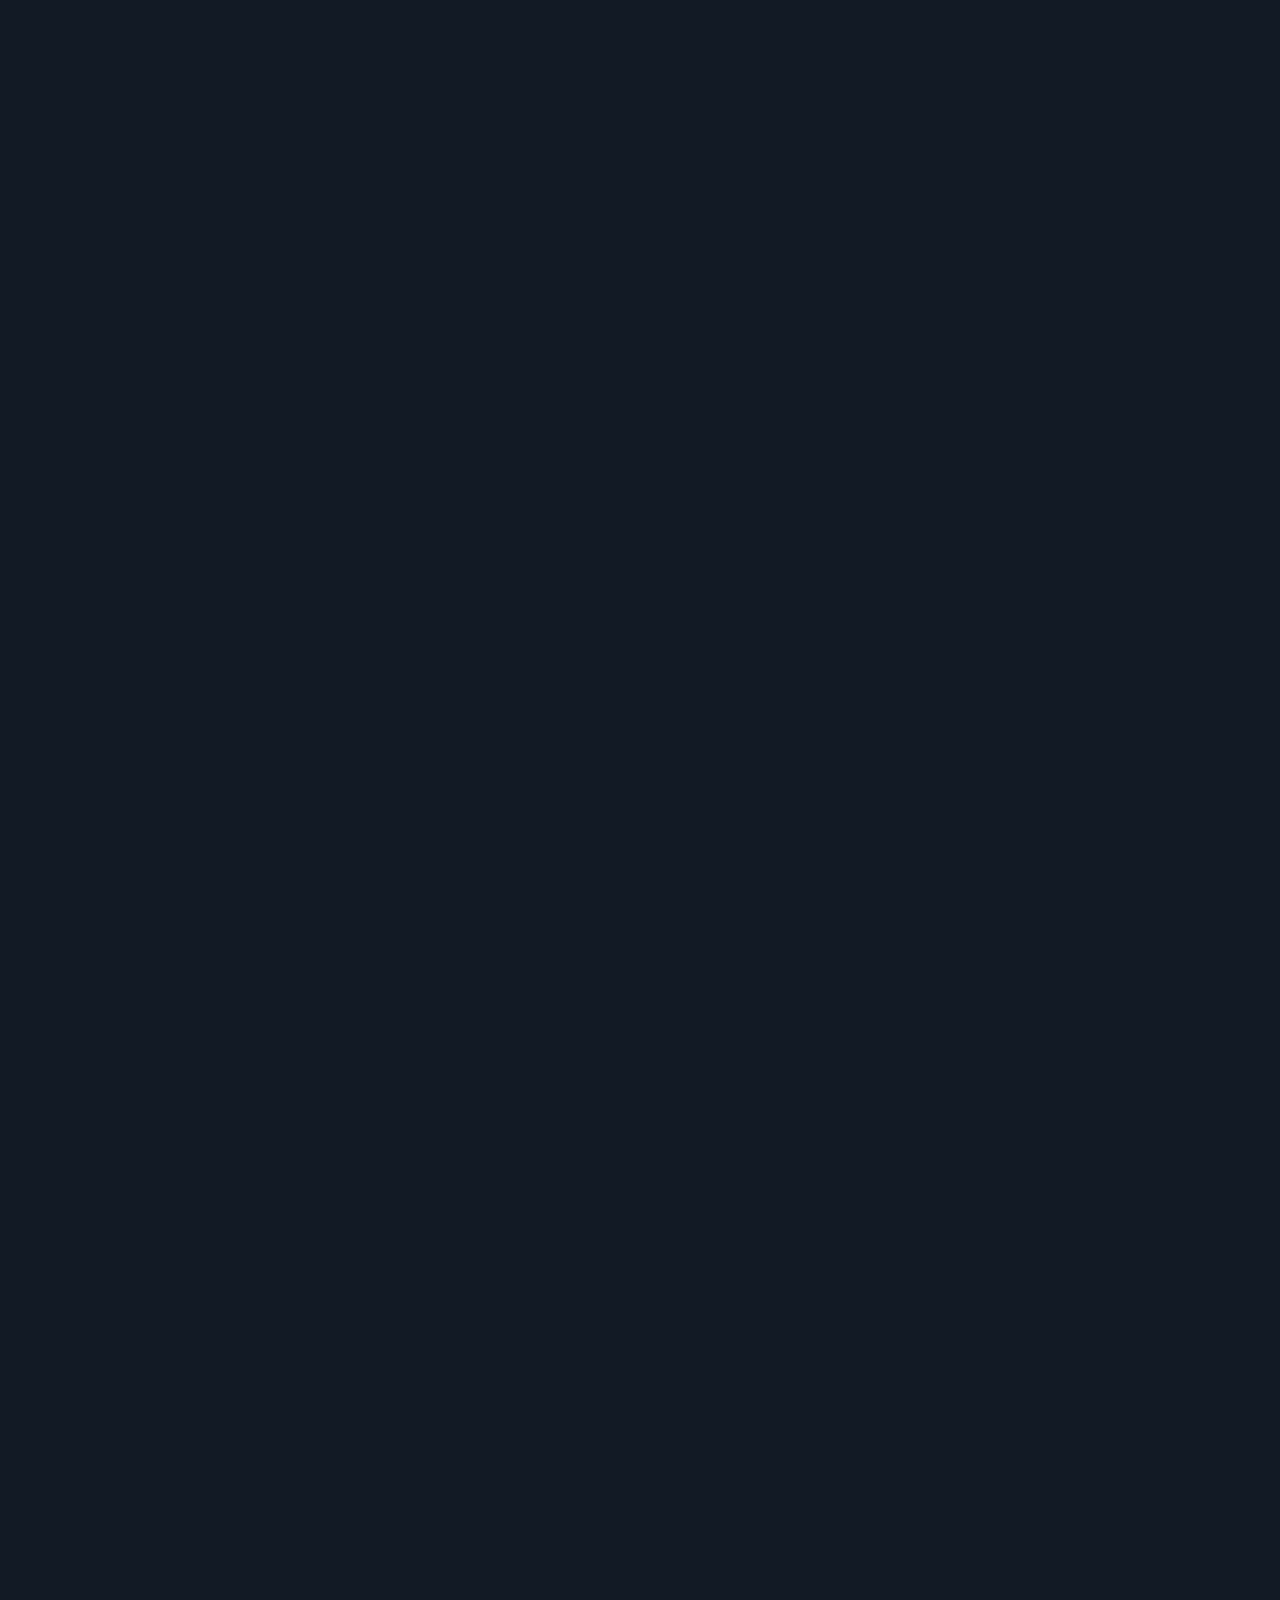
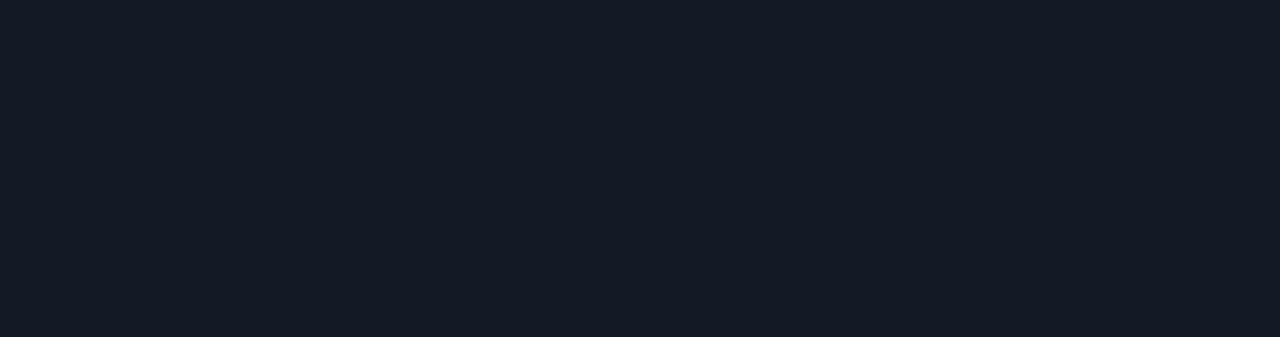
==== commit 2a106dc2: "mejoras en centrado de texto, espacios en ir a alquiler, etc" ====
--- a/index.html
+++ b/index.html
@@ -58,7 +58,7 @@
     <!---property section-->
     <section class="property" data-aos="zoom-in-up">
         <div class="center-left">
-            <h2>Residencias Populares</h2>
+            <h2>NUESTRA LISTA DE INMUEBLES</h2>
         </div>
         <div class="property-content">
             <div class="row">
@@ -132,8 +132,8 @@
             <img src="/img/Group-1.png">
         </div>
         <div class="about-text" data-aos="zoom-in-up">
-            <h2>Nos encargamos de ayudarte a encontrar tu hogar.</h2>
-            <p>En Facilitaciones de inmuebles, hacemos realidad tus sueños de hogar.
+            <h2 id="h2">Nos encargamos de ayudarte a encontrar tu hogar.</h2>
+            <p id="mensaje-bienvenida">En Facilitaciones de inmuebles, hacemos realidad tus sueños de hogar.
                 Nuestro experimentado equipo te guía en cada paso, con servicios
                 personalizados que se adaptan a tus necesidades. Conocemos la región
                 a la perfección y encontramos la propiedad perfecta para ti,
@@ -144,7 +144,6 @@
                 emocionante búsqueda. ¡Contáctanos hoy y comienza tu viaje hacia la casa
                 de tus sueños!
             </p>
-            <a href="contact.html" class="btn">Contáctenos</a>
         </div>
     </section>
 
--- a/style.css
+++ b/style.css
@@ -331,8 +331,8 @@
 .btn {
     display: inline-block;
     padding: 10px 20px;
-    background-color: #fff; /* Color de fondo del botón */
-    color: #333; /* Color del texto del botón */
+    background-color:var(--main-color); /* Color de fondo del botón */
+    color:var(--text-color); /* Color del texto del botón */
     text-decoration: none;
     border-radius: 5px;
     transition: background-color 0.3s ease;
@@ -343,7 +343,7 @@
 }
 
 /* Media query para ajustes en versiones responsive */
-@media (max-width: 768px) {
+@media (max-width: 1170px) {
     .Subscribe {
         padding: 4rem 1rem; /* Ajusta el espaciado en dispositivos móviles */
     }
@@ -449,8 +449,20 @@
     text-align: center;
 
 }
+h2{
+    text-align: center;
+}
 #mi-imagen{
 max-width: 20px;
+}
+
+#mensaje-bienvenida {
+    text-align: center;
+    /* Otros estilos que desees aplicar */
+}
+
+#h2{
+    text-align: left;
 }
 #features .p{
     font-size:20em; /* Tamaño de fuente */
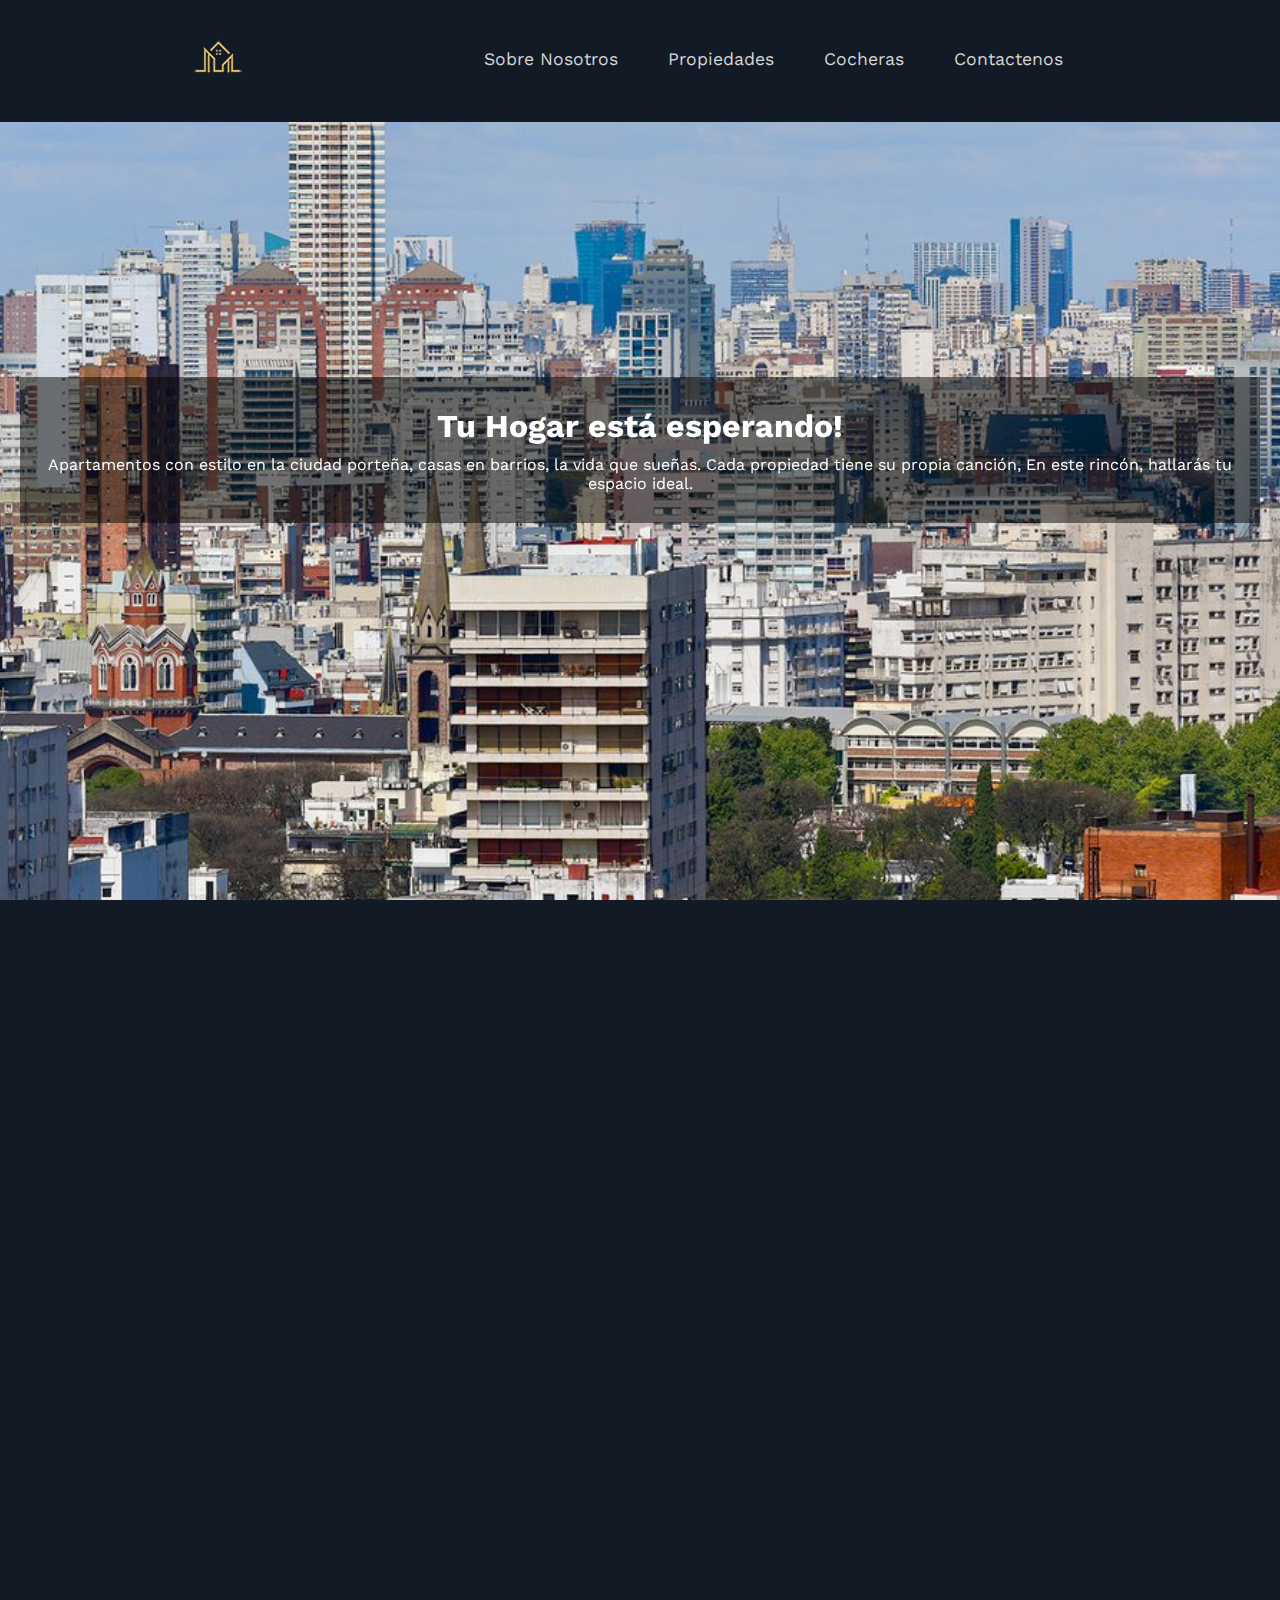
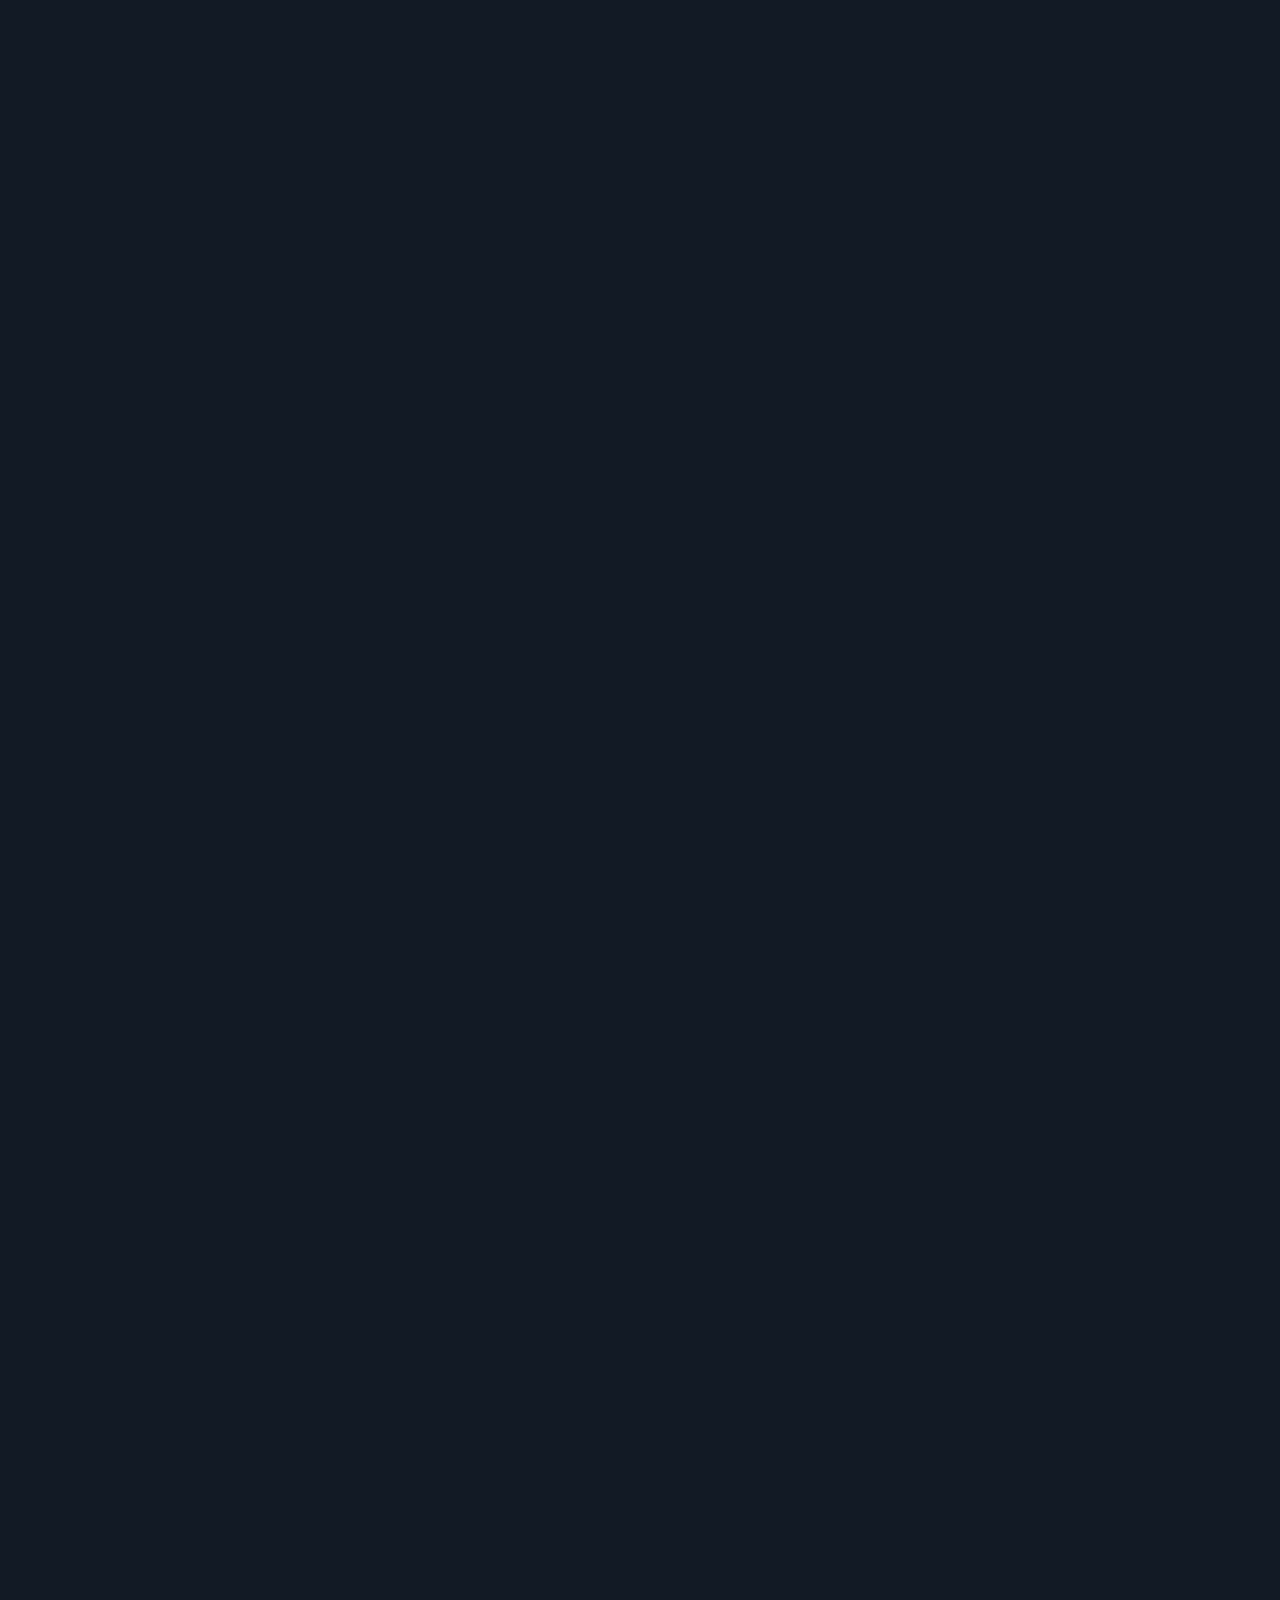
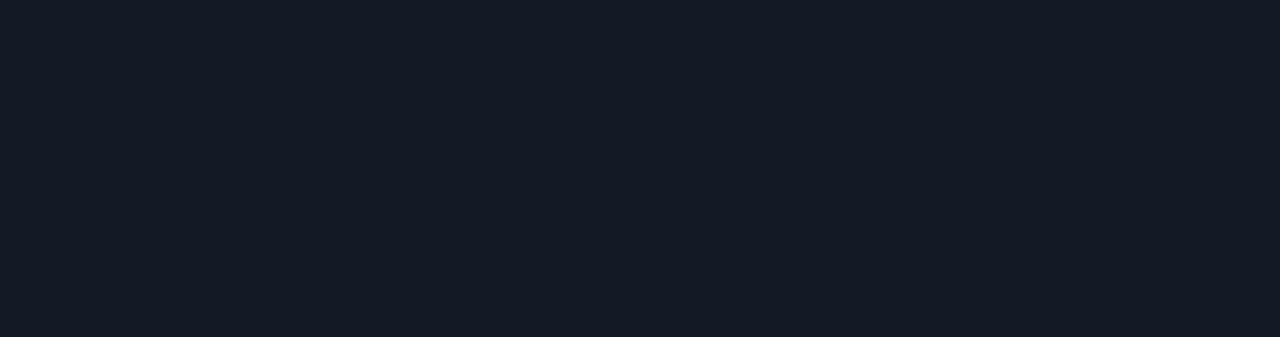
==== commit 24756809: "Se quitan La sección inicio de todas las pestañas, se cambia el diseño responsivo de la navbar para " ====
--- a/index.html
+++ b/index.html
@@ -34,7 +34,6 @@
         </label>
     
         <ul class="navbar">
-            <li><a href="/index.html">Inicio</a></li>
             <li><a href="/#about-section">Sobre Nosotros</a></li>
             <li><a href="/properties.html">Propiedades</a></li>
             <li><a href="/garage.html">Cocheras</a></li>
--- a/style.css
+++ b/style.css
@@ -40,9 +40,8 @@
 
 .navbar {
     display: flex;
+    justify-content: end;
     background-color: var(--bg-color);
-    top: 0;
-    left: 0;
     width: 100%;
     background-color: var(--bg-color);
     padding: 10px 0;
@@ -200,10 +199,6 @@
 
     .navbar {
         position: absolute;
-        top: 100%;
-        right: -100%;
-        width: 270px;
-        height: 100vh;
         flex-direction: column;
         background: #101821;
         padding: 20px 15px;
@@ -457,7 +452,7 @@
 }
 
 #mensaje-bienvenida {
-    text-align: center;
+    text-align: justify;
     /* Otros estilos que desees aplicar */
 }
 
@@ -622,3 +617,77 @@
     border: 0;
 }
 /*alquiler 2 test*/
+
+.swiffy-slider {
+    max-width: 50%; /* Ajusta el ancho máximo del slider según necesites */
+    margin: 0 auto; /* Centra el slider horizontalmente */
+    overflow: hidden; /* Oculta cualquier contenido que sobresalga del slider */
+    position: relative; /* Asegura que los elementos posicionados se comporten correctamente */
+}
+.slider-container {
+    display: flex; /* Utiliza flexbox para alinear los elementos en línea */
+    list-style: none; /* Quita los estilos de lista */
+    padding: 0; /* Elimina el padding predeterminado de la lista */
+    margin: 0; /* Elimina el margen predeterminado de la lista */
+    justify-content: center; /* Centra los elementos horizontalmente */
+    align-items: center; /* Centra los elementos verticalmente */
+    height: 100%; /* Ajusta la altura del contenedor para centrar verticalmente */
+}
+
+.slider-container li {
+    flex: 0 0 100%; /* Establece cada slide como un elemento flexible del 100% de ancho */
+}
+
+.slider-container img {
+    display: block;
+    width: 100%;
+    height: auto; /* Ajusta la altura automáticamente para mantener la proporción */
+    margin: 0 auto;
+}
+
+
+.slider-nav {
+    position: absolute; /* Posiciona los controles de navegación */
+    top: 50%; /* Alinea los controles de navegación al centro vertical */
+    transform: translateY(-50%); /* Ajusta para centrar verticalmente */
+    background-color: rgba(0, 0, 0, 0.5); /* Color de fondo para los botones */
+    border: none; /* Quita el borde de los botones */
+    color: white; /* Color del texto de los botones */
+    cursor: pointer; /* Cambia el cursor a mano cuando se pasa sobre los botones */
+}
+
+.slider-nav-next {
+    right: 0; /* Posiciona el botón de siguiente a la derecha */
+}
+
+.slider-indicators {
+    text-align: center; /* Centra los indicadores de slides */
+    margin-top: 10px; /* Espacio superior entre el contenido y los indicadores */
+}
+
+.slider-indicators button {
+    display: inline-block; /* Asegura que los indicadores sean elementos en línea */
+    width: 10px; /* Ancho de los indicadores */
+    height: 10px; /* Altura de los indicadores */
+    border-radius: 50%; /* Forma redondeada de los indicadores */
+    border: none; /* Quita el borde de los indicadores */
+    background-color: #ccc; /* Color de fondo de los indicadores inactivos */
+    margin: 0 5px; /* Espacio horizontal entre los indicadores */
+    cursor: pointer; /* Cambia el cursor a mano cuando se pasa sobre los indicadores */
+}
+
+.slider-indicators button.active {
+    background-color: #333; /* Color de fondo del indicador activo */
+}
+
+@media (max-width: 768px) {
+    .swiffy-slider {
+        max-width: 90%; /* Reducir el ancho máximo del slider en pantallas más pequeñas */
+    }
+
+    .slider-container img {
+        max-width: 100%; /* Ajustar las imágenes para que no excedan el ancho máximo del contenedor */
+        height: auto; /* Mantiene la proporción de aspecto original de las imágenes */
+       
+    }
+}
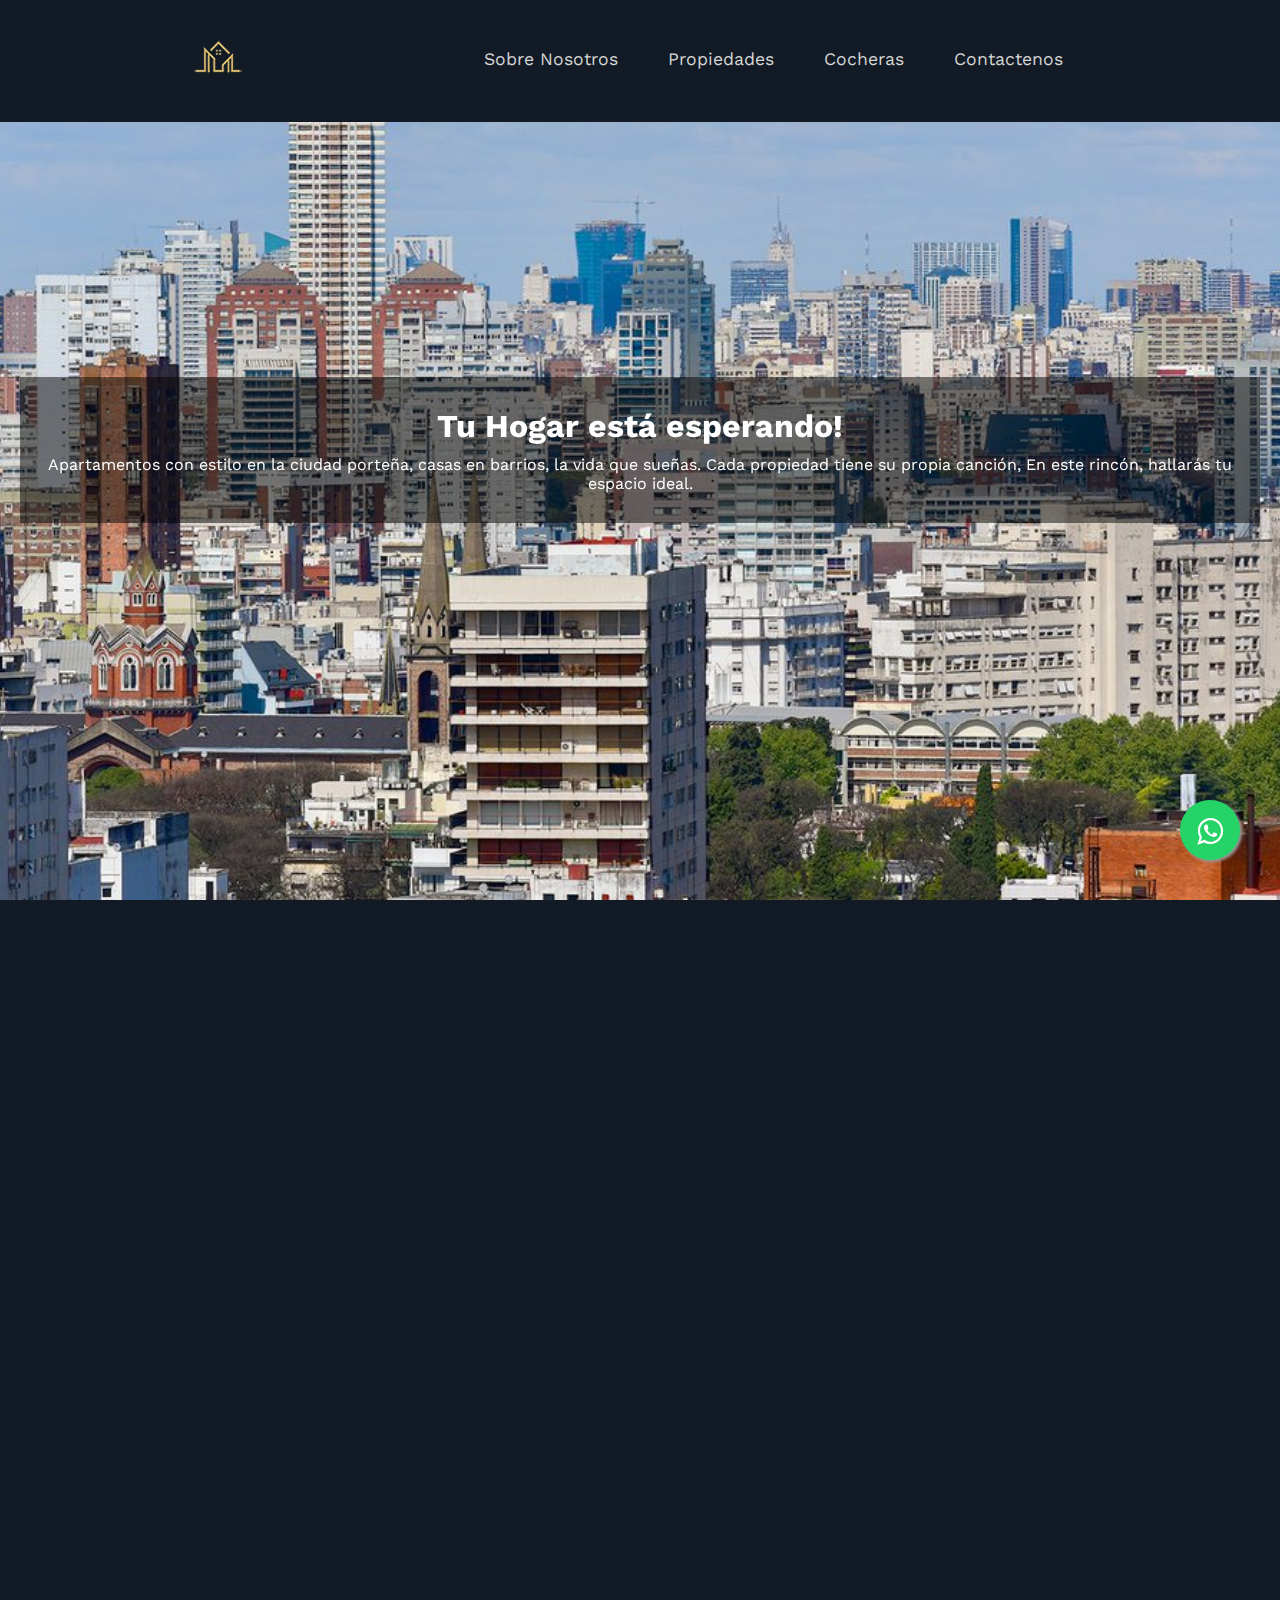
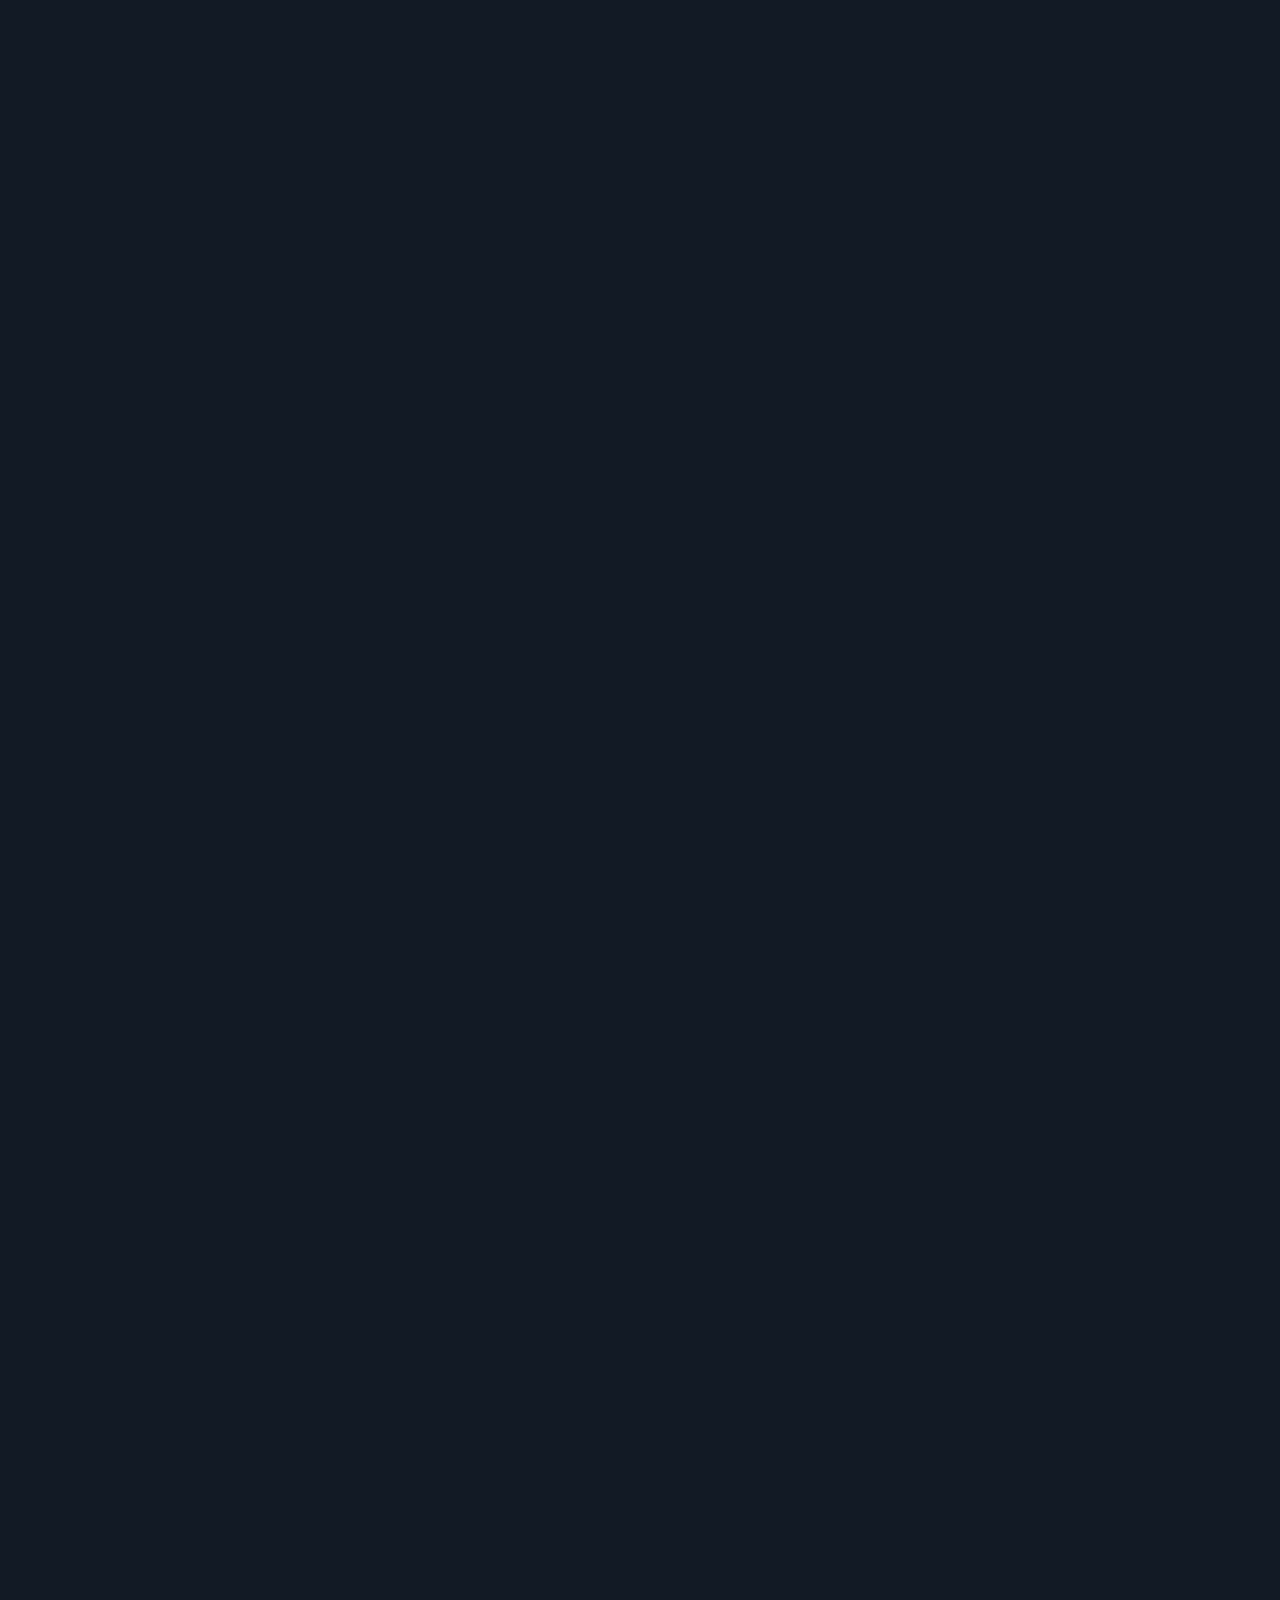
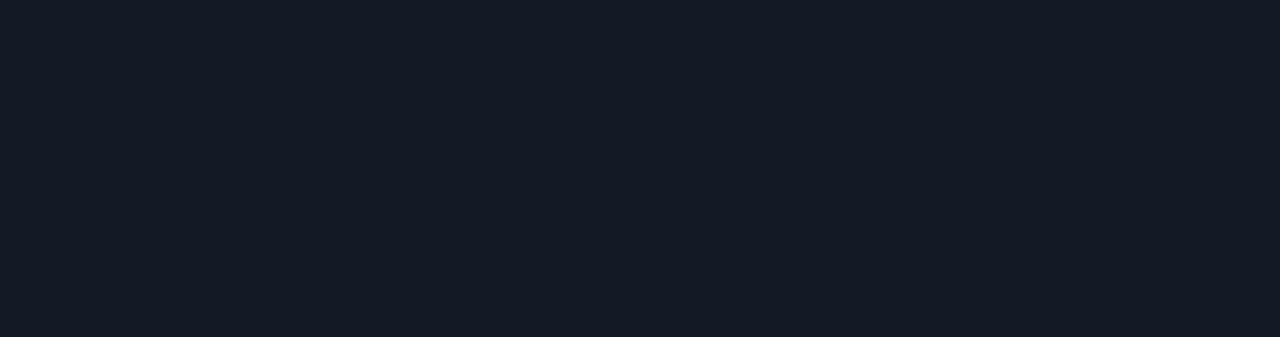
==== commit dc4ba8a4: "se agrega boton de whatsapp" ====
--- a/index.html
+++ b/index.html
@@ -22,6 +22,10 @@
 </head>
 
 <body>
+    <link rel="stylesheet" href="https://maxcdn.bootstrapcdn.com/font-awesome/4.5.0/css/font-awesome.min.css">
+<a href="https://api.whatsapp.com/send?phone=+5491132469472&text=%C2%A1Hola!,%20quer%C3%ADa%20mas%20informaci%C3%B3n%20acerca%20de%20una%20propiedad..." class="float" target="_blank">
+<i class="fa fa-whatsapp my-float"></i>
+</a>
     <!--Header-->
     <header>
         <a href="/index.html" class="Logo">
@@ -164,7 +168,7 @@
             <strong><p>Seguinos en nuestras redes sociales para no perderte de nuestras últimas ofertas y novedades!</strong></p>
             <div class="icons">
                 <a href="https://www.facebook.com/groups/1122901311881022"><i class='bx bxl-facebook-circle'></i></a>
-                <a href="https://www.instagram.com/facilitaciones_de_inmuebles/"><i class='bx bxl-instagram'></i></a>
+                <a href="https://www.instagram.com/facilitacionesdeinmuebles/"><i class='bx bxl-instagram'></i></a>
                 <a href="https://twitter.com/facilinmueble"><i class='bx bxl-twitter'></i></a>
                 <a href="https://www.youtube.com/channel/UCxUfkBhnDYmLsDqbHY0Kmqw"><i class='bx bxl-youtube'></i></a>
             </div>
--- a/style.css
+++ b/style.css
@@ -367,6 +367,7 @@
     flex: 1; 
     padding: 10px;
     margin-bottom: 10px;
+    
   }
   
   @media (max-width: 768px) {
@@ -468,137 +469,9 @@
 }
 
 
-/*VIDEO */
-.video-container {
-    position: relative;
-    display: flex;
-    justify-content: center;
-    align-items: center;
-    flex-direction: column;
-}
-
-video {
-    width: 100%;
-    max-width: 600px; /* Ajusta el ancho máximo del video según tu diseño */
-    height: auto;
-}
-
-.video-controls {
-    margin-top: 10px;
-}
-
-.video-controls button {
-    margin: 0 5px;
-    padding: 10px 20px;
-    background-color: #007bff;
-    color: white;
-    border: none;
-    border-radius: 5px;
-    cursor: pointer;
-}
-
-.video-controls button:hover {
-    background-color: #0056b3;
-}
-
-/*CSS CARROUSEL*/
-.carousel {
-    position: relative;
-    overflow: hidden;
-    width: 100%;
-    max-width: 300px; /* Ajusta el ancho máximo según tu diseño */
-    margin: 0 auto; /* Centra el carrusel horizontalmente */
-}
-
-
-.carousel input[type="radio"] {
-    display: none;
-    
-}
-
-.carousel-slides {
-    display: flex;
-    transition: transform 0.5s ease-in-out;
-    width: 400%; /* Ajusta el ancho total del carrusel según el número de slides */
-}
-
-.carousel-slide {
-    flex: 0 0 25%; /* Cada slide ocupa el 25% del contenedor */
-    display: flex;
-    justify-content: center;
-    align-items: center;
-    text-align: center;
-}
-
-
-.carousel-slide img, .carousel-slide video {
-    width: auto;
-    height: auto;
-    max-height: 300px; /* Ajusta la altura máxima de las imágenes y videos según tu diseño */
-    object-fit: cover; /* Ajusta cómo se ajustan las imágenes y videos dentro de los slides */
-    
-}
-
-#slide1:checked ~ .carousel-slides {
-    transform: translateX(0%);
-}
-
-#slide2:checked ~ .carousel-slides {
-    transform: translateX(-25%);
-}
-
-#slide3:checked ~ .carousel-slides {
-    transform: translateX(-50%);
-}
-
-#slide4:checked ~ .carousel-slides {
-    transform: translateX(-75%);
-}
-#slide5:checked ~ .carousel-slides {
-    transform: translateX(-100%);
-}
-
-#slide6:checked ~ .carousel-slides {
-    transform: translateX(-125%);
-}
-
-#slide7:checked ~ .carousel-slides {
-    transform: translateX(-150%);
-}
-
-#slide8:checked ~ .carousel-slides {
-    transform: translateX(-175%);
-}
-#slide9:checked ~ .carousel-slides {
-    transform: translateX(-200%);
-}
-#slide10:checked ~ .carousel-slides {
-    transform: translateX(-225%);
-}
-#slide11:checked ~ .carousel-slides {
-    transform: translateX(-250%);
-}
-#slide12:checked ~ .carousel-slides {
-    transform: translateX(-275%);
-}
-
-.carousel-controls {
-    display: flex;
-    justify-content: center;
-    position: absolute;
-    bottom: 10px;
-    width: 100%;
-    padding: 1px;
-}
-
-.carousel-control {
-    width: 40px;
-    height: 30px;
-    background: rgba(0, 0, 0, 0.5);
-    margin: 0 5px;
-    border-radius: 50%;
-    cursor: pointer;
-}
+
+
+
 /*MAPA RESPONSIVO*/
 .map-container {
     position: relative;
@@ -626,11 +499,6 @@
 }
 .slider-container {
     display: flex; /* Utiliza flexbox para alinear los elementos en línea */
-    list-style: none; /* Quita los estilos de lista */
-    padding: 0; /* Elimina el padding predeterminado de la lista */
-    margin: 0; /* Elimina el margen predeterminado de la lista */
-    justify-content: center; /* Centra los elementos horizontalmente */
-    align-items: center; /* Centra los elementos verticalmente */
     height: 100%; /* Ajusta la altura del contenedor para centrar verticalmente */
 }
 
@@ -638,9 +506,15 @@
     flex: 0 0 100%; /* Establece cada slide como un elemento flexible del 100% de ancho */
 }
 
-.slider-container img {
+.slider-container img{
     display: block;
     width: 100%;
+    height: auto; /* Ajusta la altura automáticamente para mantener la proporción */
+    margin: 0 auto;
+}
+.slider-container video{
+    display: block;
+    width: 48%;
     height: auto; /* Ajusta la altura automáticamente para mantener la proporción */
     margin: 0 auto;
 }
@@ -691,3 +565,41 @@
        
     }
 }
+
+/*boton de Whatsapp*/
+.float {
+    position: fixed;
+    width: 60px;
+    height: 60px;
+    bottom: 40px;
+    right: 40px;
+    background-color: #25d366;
+    color: #FFF;
+    border-radius: 50px;
+    text-align: center;
+    font-size: 30px;
+    box-shadow: 2px 2px 3px #999;
+    z-index: 100;
+  }
+  
+  .float:hover {
+    text-decoration: none;
+    color: #25d366;
+    background-color: #fff;
+  }
+  
+  .my-float {
+    margin-top: 16px;
+  }
+  
+  /* Añadir media query para ajustar en pantallas más pequeñas */
+  @media (max-width: 768px) {
+    .float {
+      width: 50px; /* Reducir el tamaño */
+      height: 50px;
+      bottom: 30px; /* Ajustar la posición */
+      right: 30px;
+      font-size: 24px; /* Reducir el tamaño de la fuente */
+    }
+  }
+  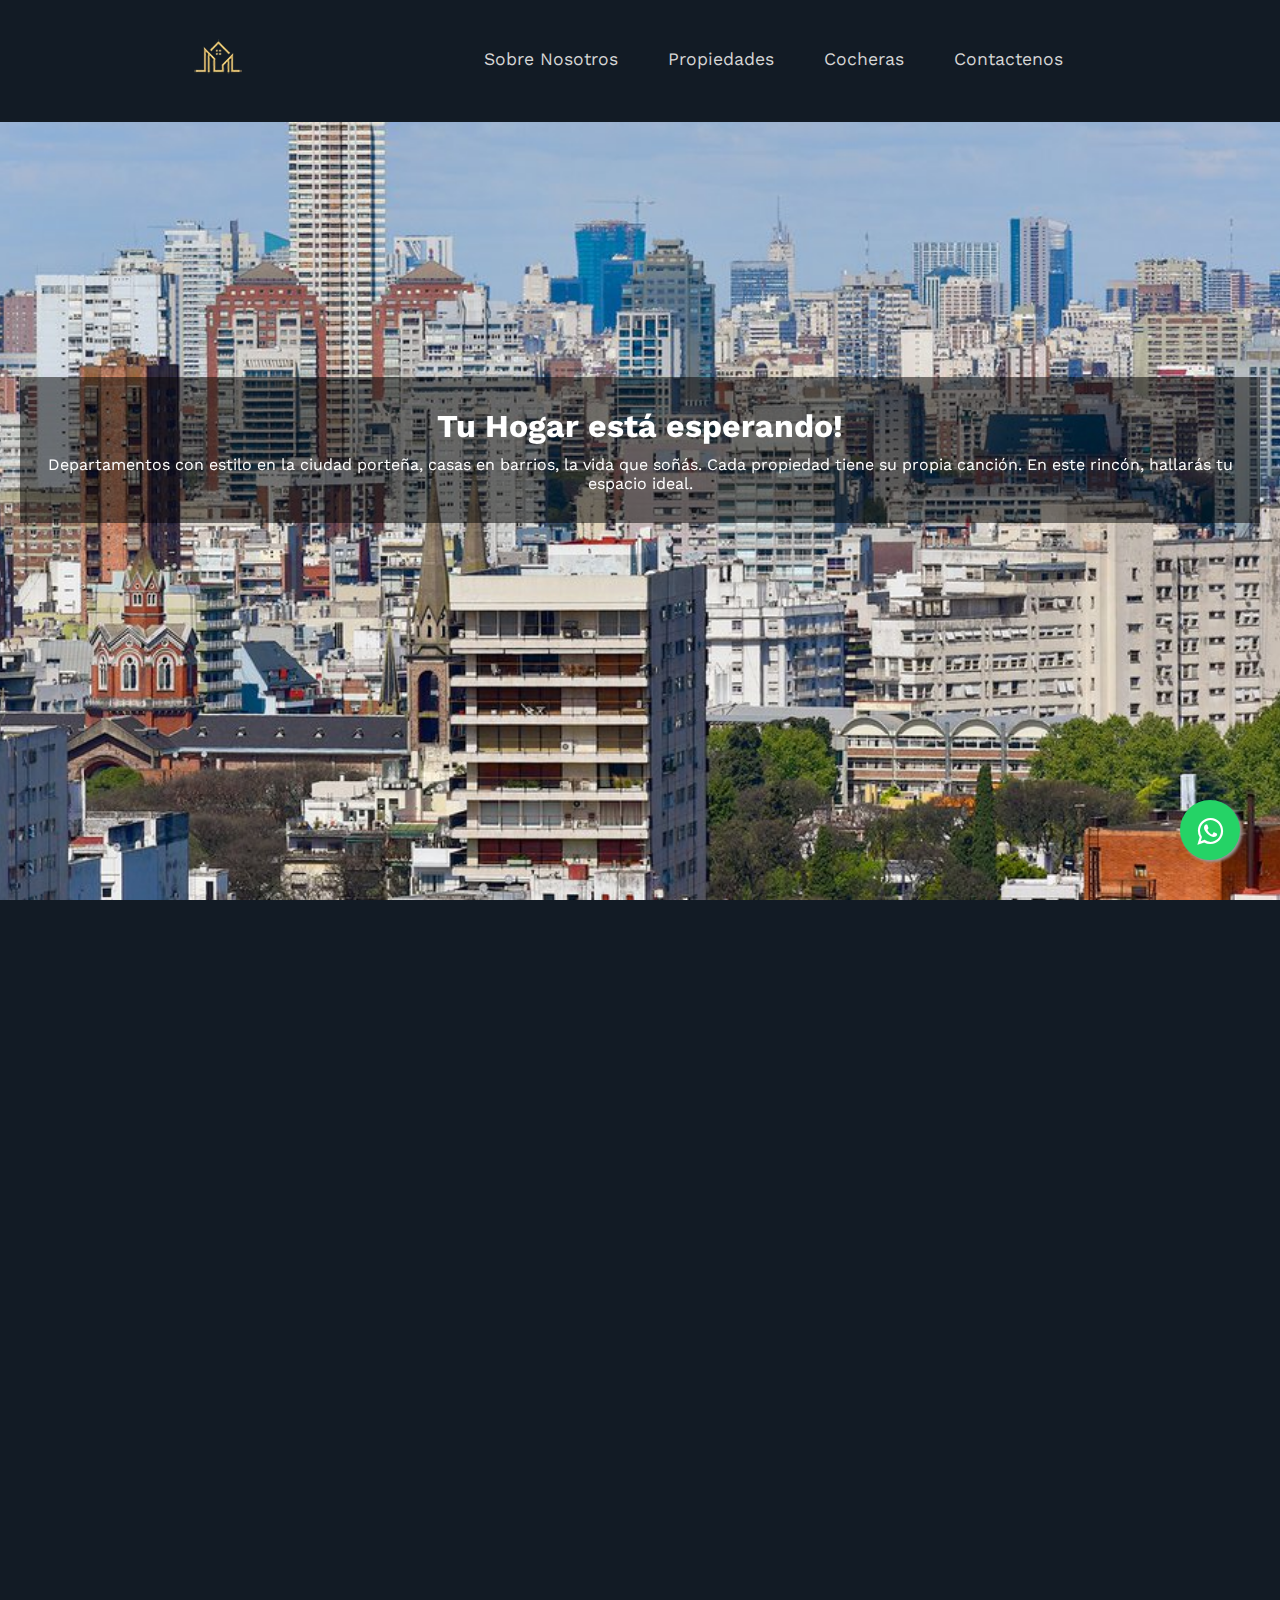
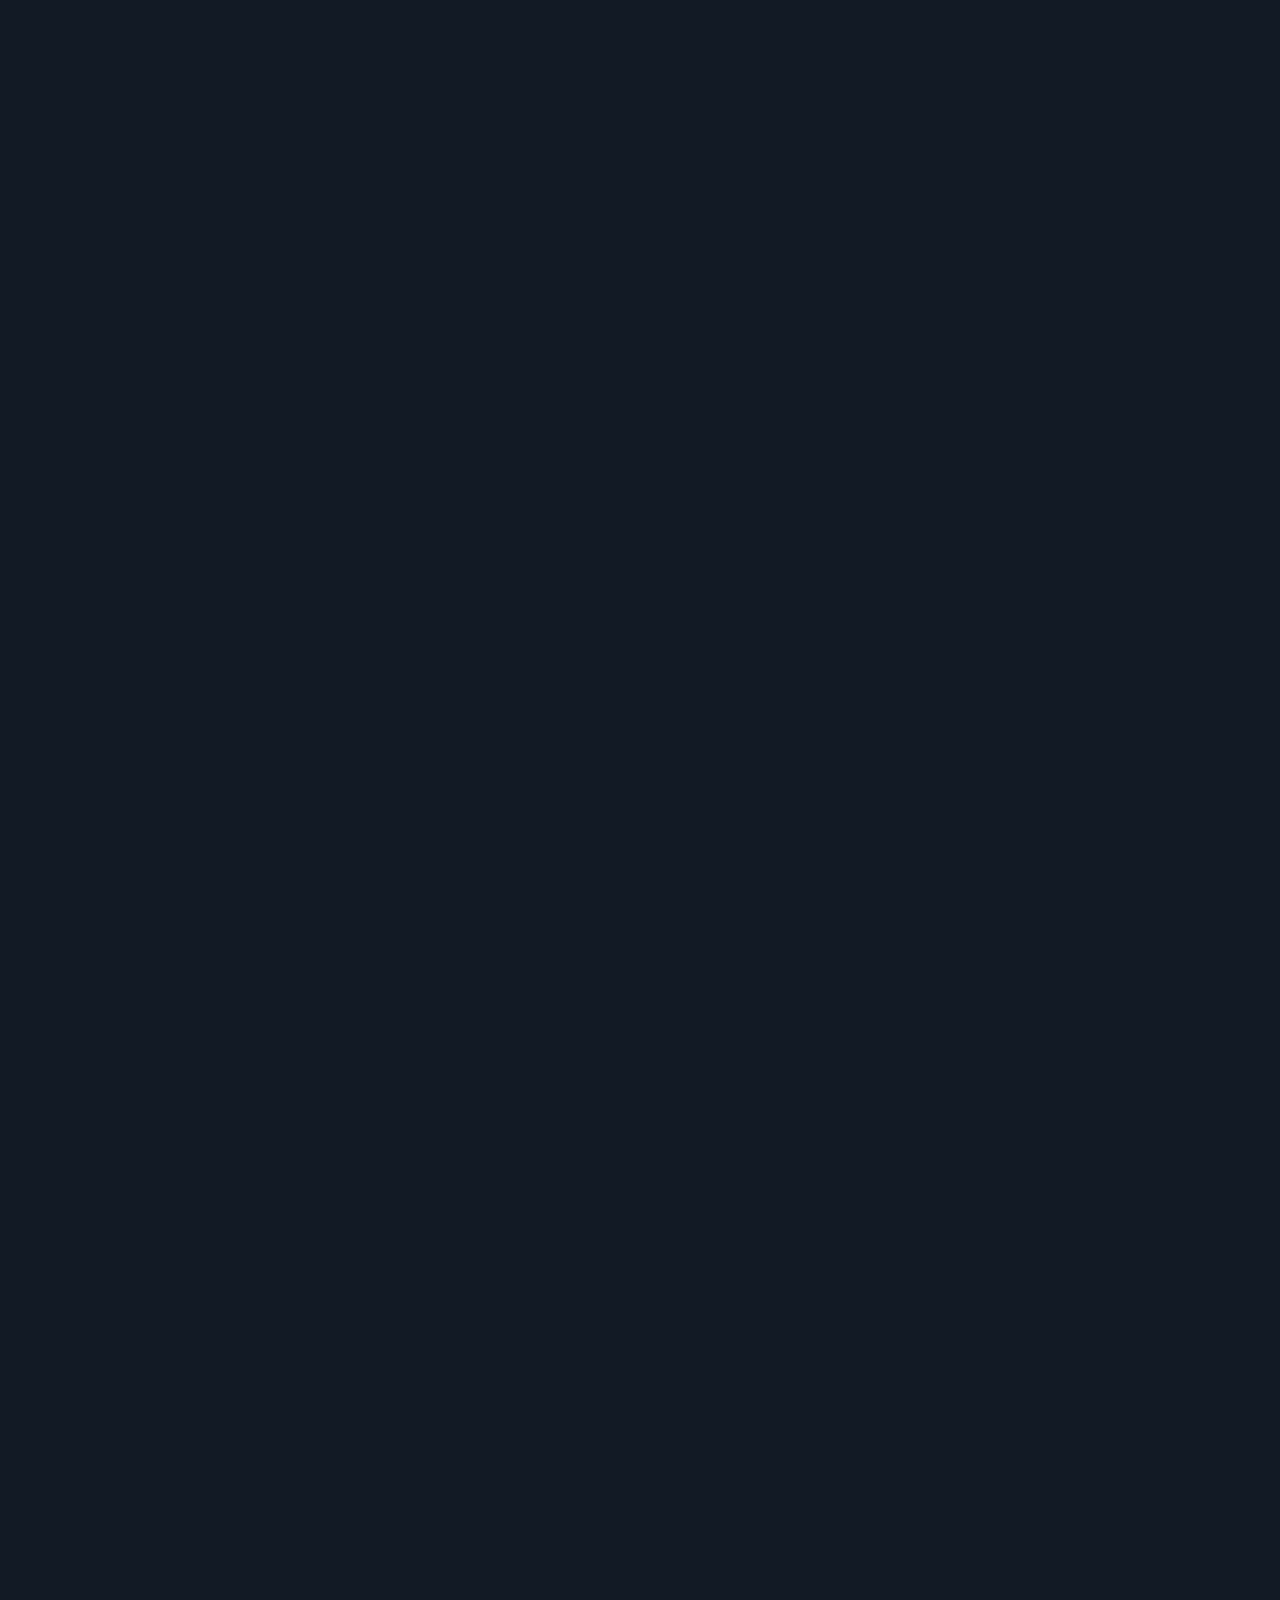
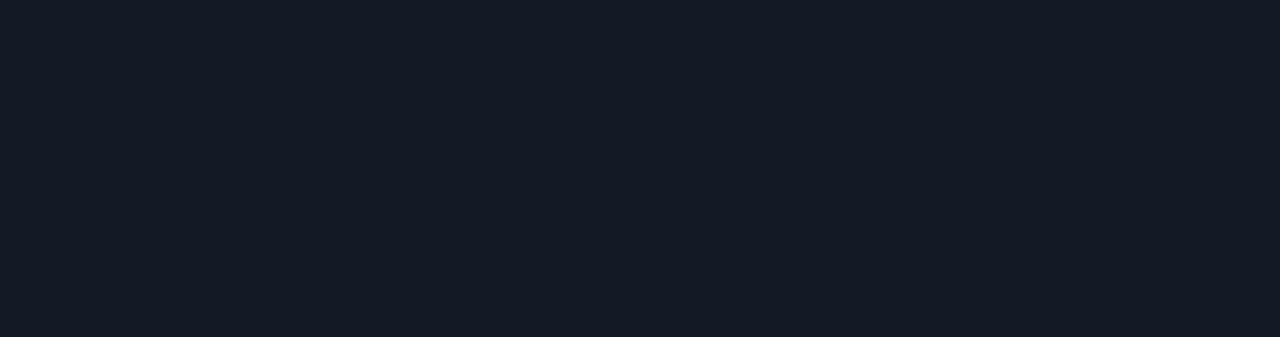
==== commit 948eadd4: "se corrige el texto inicial" ====
--- a/index.html
+++ b/index.html
@@ -50,9 +50,9 @@
     <section class="home">
         <div class="home-text" data-aos="zoom-in-up">
             <h1>Tu Hogar está esperando!</h1>
-            <p>Apartamentos con estilo en la ciudad porteña,
-                casas en barrios, la vida que sueñas.
-                Cada propiedad tiene su propia canción,
+            <p>Departamentos con estilo en la ciudad porteña,
+                casas en barrios, la vida que soñás.
+                Cada propiedad tiene su propia canción.
                 En este rincón, hallarás tu espacio ideal.</p>
         </div>   
     </section>
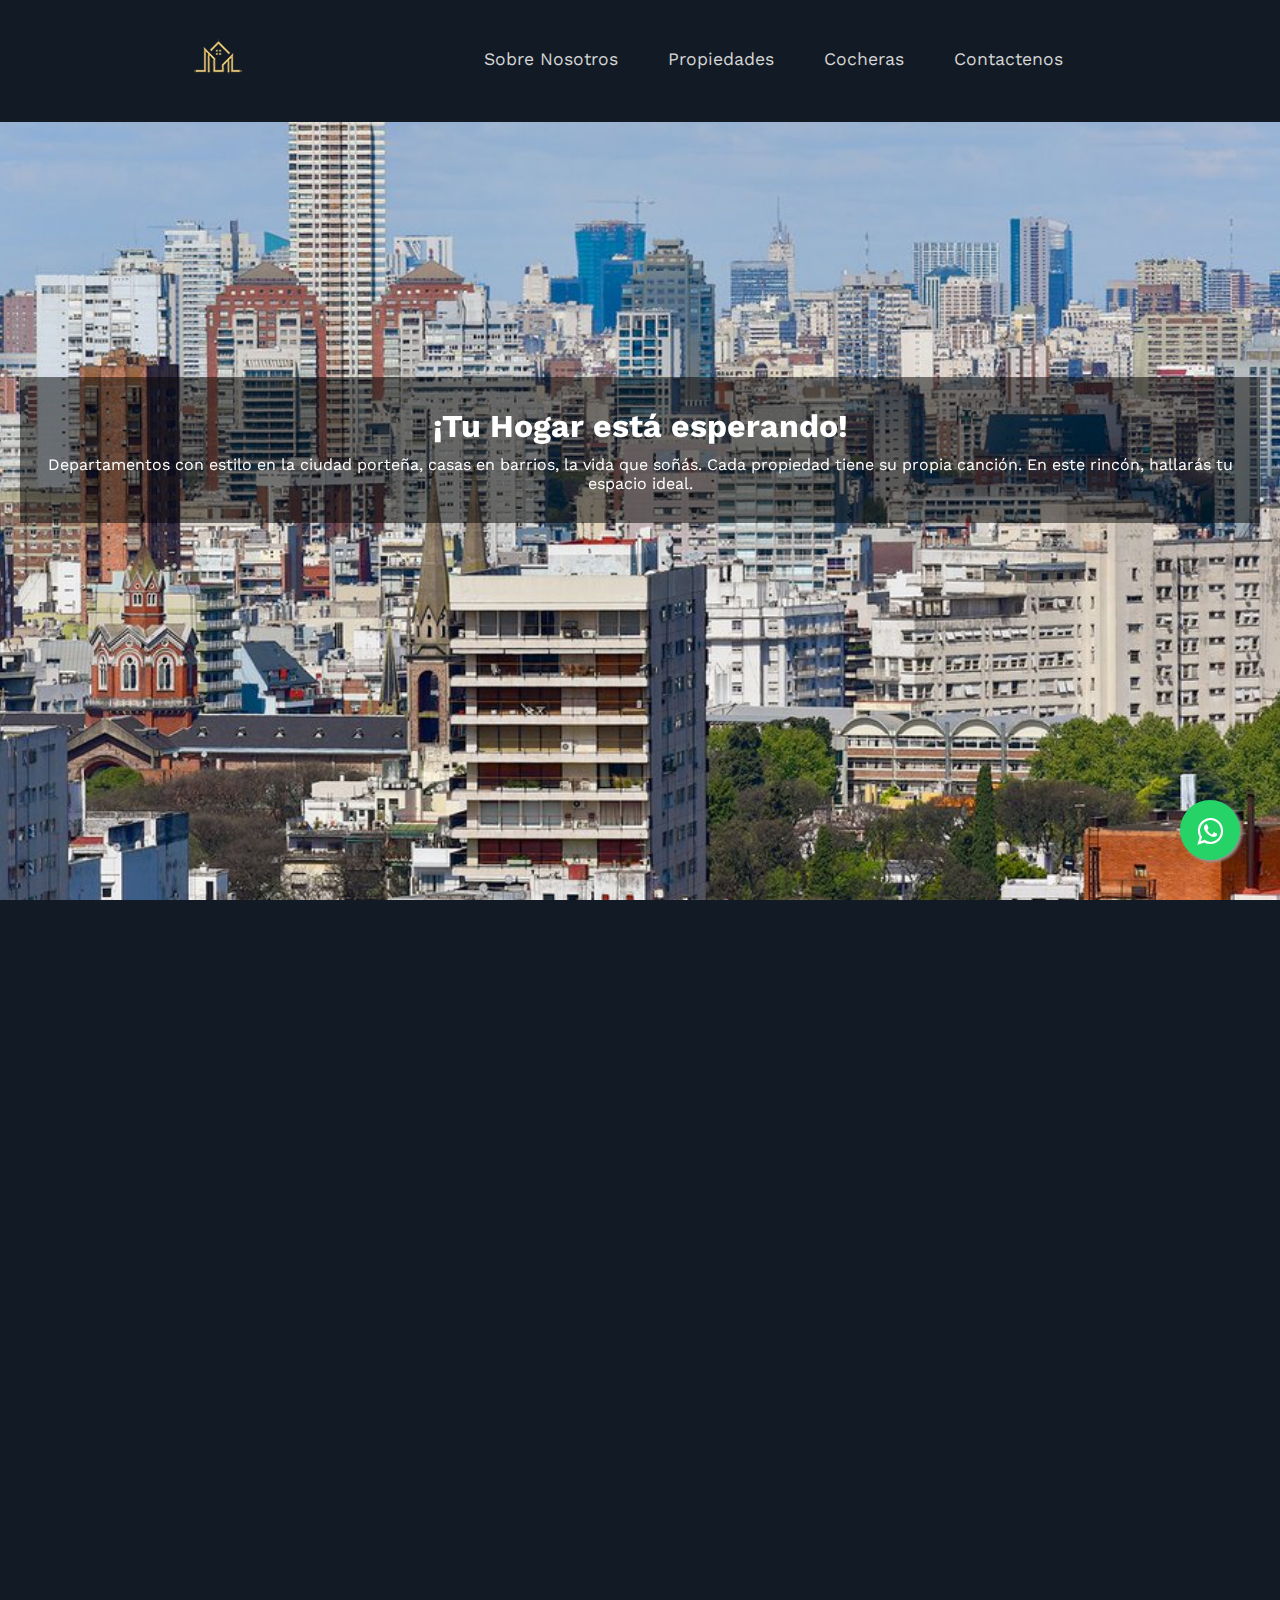
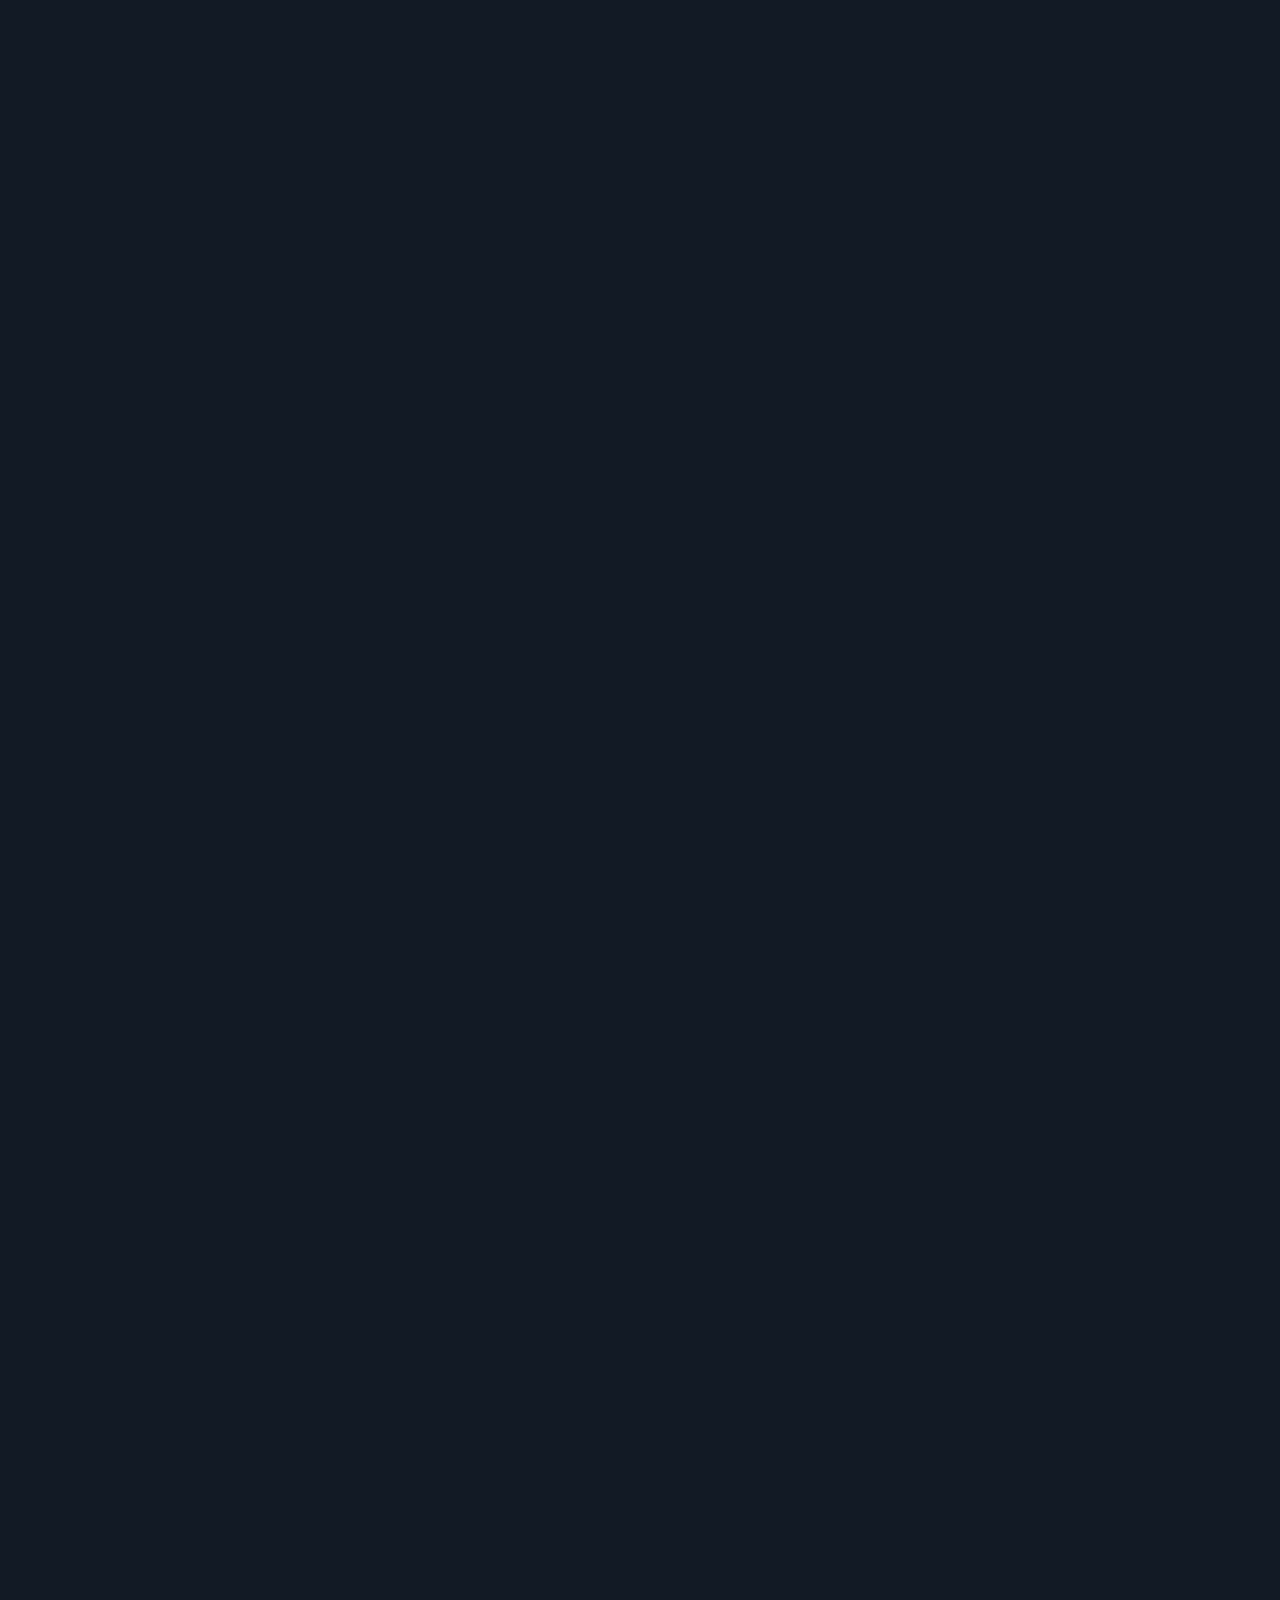
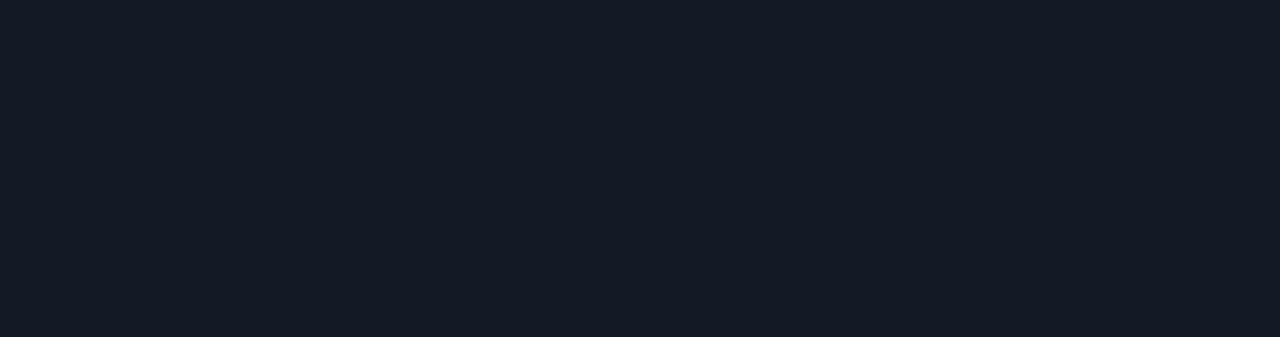
==== commit 2bd27734: "se corrige le texto de seguinos en nuestras redes sociales" ====
--- a/index.html
+++ b/index.html
@@ -49,7 +49,7 @@
     <!--Home section-->
     <section class="home">
         <div class="home-text" data-aos="zoom-in-up">
-            <h1>Tu Hogar está esperando!</h1>
+            <h1>¡Tu Hogar está esperando!</h1>
             <p>Departamentos con estilo en la ciudad porteña,
                 casas en barrios, la vida que soñás.
                 Cada propiedad tiene su propia canción.
@@ -165,7 +165,7 @@
     <!--Contact-->
     <section class="contact" data-aos="zoom-in-up">
         <div class="contact-content">
-            <strong><p>Seguinos en nuestras redes sociales para no perderte de nuestras últimas ofertas y novedades!</strong></p>
+            <strong><p>¡Seguinos en nuestras redes sociales para no perderte de nuestras últimas ofertas y novedades!</strong></p>
             <div class="icons">
                 <a href="https://www.facebook.com/groups/1122901311881022"><i class='bx bxl-facebook-circle'></i></a>
                 <a href="https://www.instagram.com/facilitacionesdeinmuebles/"><i class='bx bxl-instagram'></i></a>
